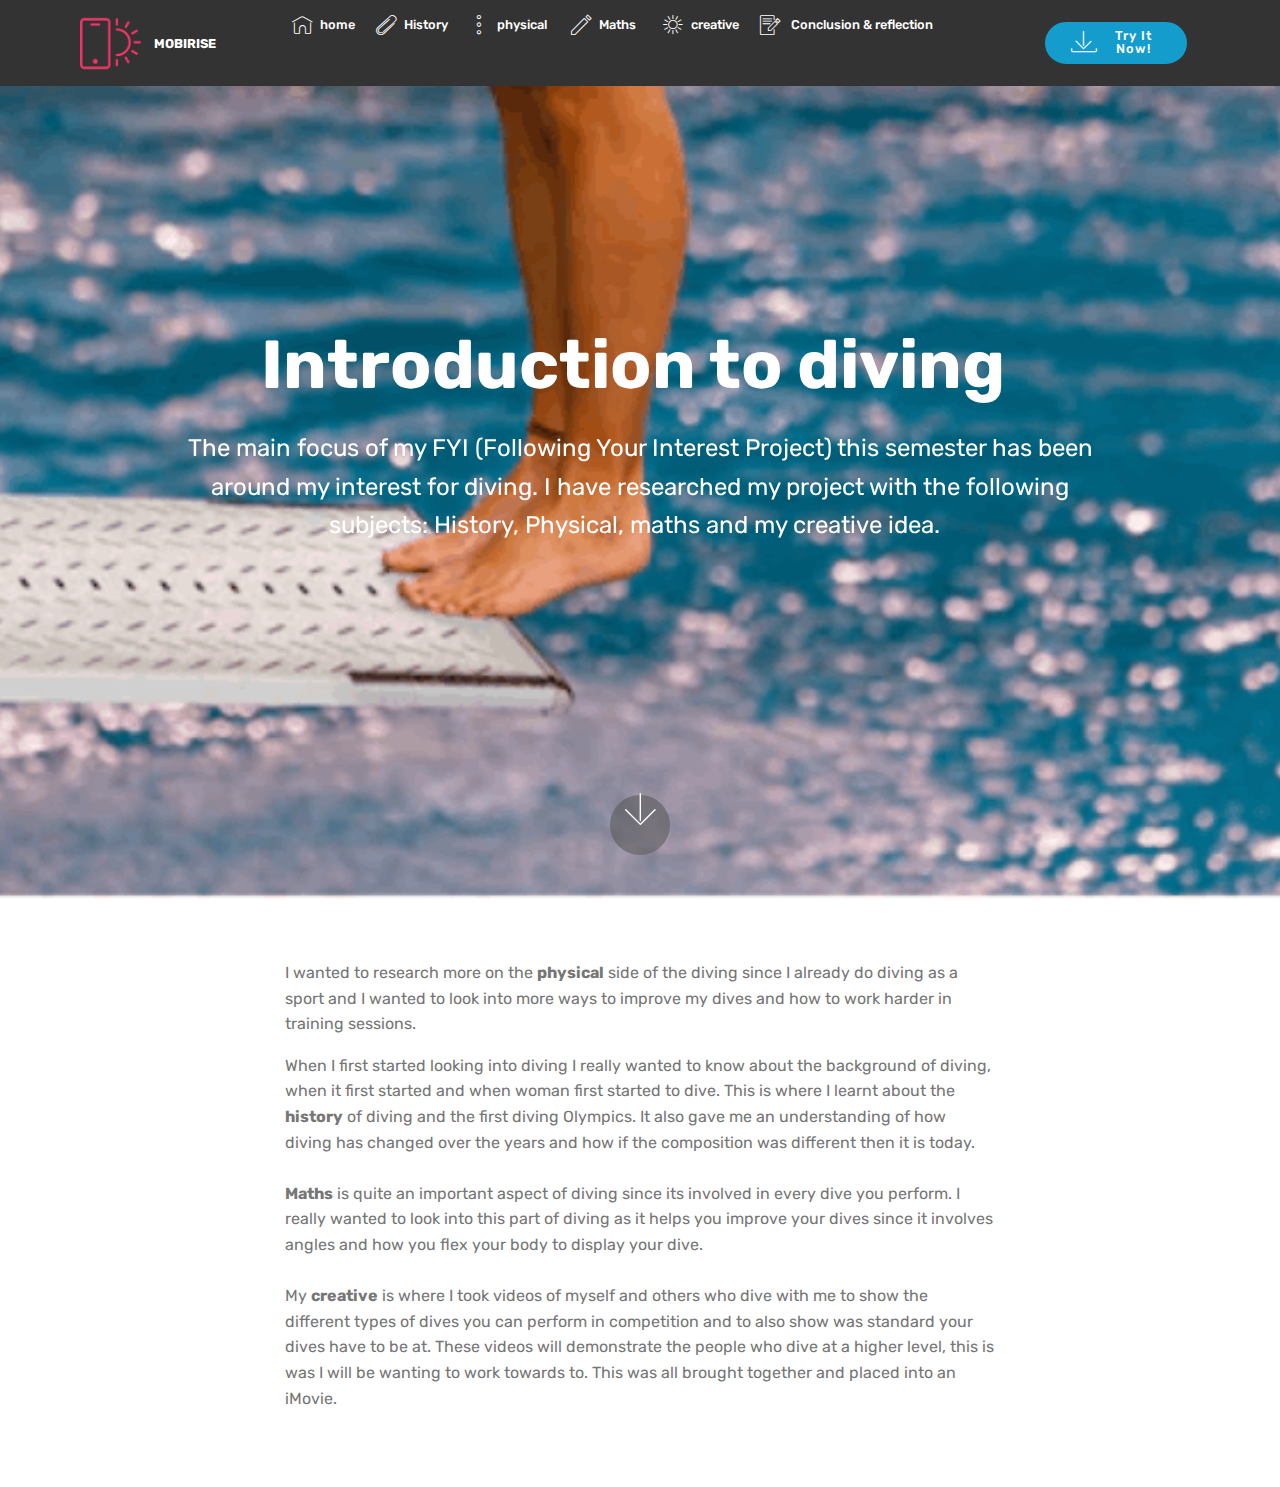
==== index.html @ 7f9e47ee "create github pages" ====
<!DOCTYPE html>
<html >
<head>
  <!-- Site made with Mobirise Website Builder v4.7.1, https://mobirise.com -->
  <meta charset="UTF-8">
  <meta http-equiv="X-UA-Compatible" content="IE=edge">
  <meta name="generator" content="Mobirise v4.7.1, mobirise.com">
  <meta name="viewport" content="width=device-width, initial-scale=1, minimum-scale=1">
  <link rel="shortcut icon" href="assets/images/logo2.png" type="image/x-icon">
  <meta name="description" content="">
  <title>Home/intro</title>
  <link rel="stylesheet" href="assets/web/assets/mobirise-icons/mobirise-icons.css">
  <link rel="stylesheet" href="assets/tether/tether.min.css">
  <link rel="stylesheet" href="assets/bootstrap/css/bootstrap.min.css">
  <link rel="stylesheet" href="assets/bootstrap/css/bootstrap-grid.min.css">
  <link rel="stylesheet" href="assets/bootstrap/css/bootstrap-reboot.min.css">
  <link rel="stylesheet" href="assets/dropdown/css/style.css">
  <link rel="stylesheet" href="assets/theme/css/style.css">
  <link rel="stylesheet" href="assets/mobirise/css/mbr-additional.css" type="text/css">
  
  
  
</head>
<body>
  <section class="menu cid-qPJjMomaip" once="menu" id="menu1-e">

    

    <nav class="navbar navbar-expand beta-menu navbar-dropdown align-items-center navbar-fixed-top navbar-toggleable-sm">
        <button class="navbar-toggler navbar-toggler-right" type="button" data-toggle="collapse" data-target="#navbarSupportedContent" aria-controls="navbarSupportedContent" aria-expanded="false" aria-label="Toggle navigation">
            <div class="hamburger">
                <span></span>
                <span></span>
                <span></span>
                <span></span>
            </div>
        </button>
        <div class="menu-logo">
            <div class="navbar-brand">
                <span class="navbar-logo">
                    <a href="https://mobirise.com">
                         <img src="assets/images/logo2.png" alt="Mobirise" style="height: 3.8rem;">
                    </a>
                </span>
                <span class="navbar-caption-wrap">
                    <a class="navbar-caption text-white display-4" href="https://mobirise.com">
                        MOBIRISE
                    </a>
                </span>
            </div>
        </div>
        <div class="collapse navbar-collapse" id="navbarSupportedContent">
            <ul class="navbar-nav nav-dropdown" data-app-modern-menu="true"><li class="nav-item">
                    <a class="nav-link link text-white display-4" href="index.html">
                        <span class="mbri-home mbr-iconfont mbr-iconfont-btn"></span>home</a>
                </li>
                <li class="nav-item">
                    <a class="nav-link link text-white display-4" href="page2.html"><span class="mbri-paperclip mbr-iconfont mbr-iconfont-btn"></span>
                        History</a>
                </li><li class="nav-item"><a class="nav-link link text-white display-4" href="page4.html"><span class="mbri-more-vertical mbr-iconfont mbr-iconfont-btn"></span>
                        physical&nbsp;</a></li><li class="nav-item"><a class="nav-link link text-white display-4" href="page3.html"><span class="mbri-edit2 mbr-iconfont mbr-iconfont-btn"></span>
                        Maths &nbsp;</a></li><li class="nav-item"><a class="nav-link link text-white display-4" href="https://mobirise.com"><span class="mbri-sun2 mbr-iconfont mbr-iconfont-btn"></span>
                        creative</a></li><li class="nav-item"><a class="nav-link link text-white display-4" href="page6.html"><span class="mbri-edit mbr-iconfont mbr-iconfont-btn"></span>&nbsp;Conclusion &amp; reflection &nbsp; &nbsp; &nbsp; &nbsp; &nbsp;</a></li><li class="nav-item"><a class="nav-link link text-white display-4" href="https://mobirise.com">&nbsp; &nbsp; &nbsp; &nbsp; &nbsp;</a></li><li class="nav-item"><a class="nav-link link text-white display-4" href="https://mobirise.com">
                        &nbsp; &nbsp; &nbsp; &nbsp; &nbsp; &nbsp; &nbsp; &nbsp; &nbsp; &nbsp; &nbsp;</a></li><li class="nav-item"><a class="nav-link link text-white display-4" href="https://mobirise.com"></a></li></ul>
            <div class="navbar-buttons mbr-section-btn">
                <a class="btn btn-sm btn-primary display-4" href="https://mobirise.com">
                    <span class="mbri-save mbr-iconfont mbr-iconfont-btn "></span>
                    Try It Now!
                </a>
            </div>
        </div>
    </nav>
</section>

<section class="engine"><a href="https://mobirise.ws/d">best free web page software</a></section><section class="cid-qPJjMqsxt0 mbr-fullscreen mbr-parallax-background" id="header2-f">

    

    

    <div class="container align-center">
        <div class="row justify-content-md-center">
            <div class="mbr-white col-md-10">
                <h1 class="mbr-section-title mbr-bold pb-3 mbr-fonts-style display-1">Introduction to diving&nbsp;</h1>
                
                <p class="mbr-text pb-3 mbr-fonts-style display-5">The main focus of my FYI (Following Your Interest Project) this semester has been around my interest for diving. I have researched my project with the following subjects: History, Physical, maths and my creative idea. &nbsp;</p>
                
            </div>
        </div>
    </div>
    <div class="mbr-arrow hidden-sm-down" aria-hidden="true">
        <a href="#next">
            <i class="mbri-down mbr-iconfont"></i>
        </a>
    </div>
</section>

<section class="mbr-section article content1 cid-qSmZ96oUF6" id="content1-10">
    
     

    <div class="container">
        <div class="media-container-row">
            <div class="mbr-text col-12 col-md-8 mbr-fonts-style display-7"><p>I wanted to research more on the <strong>physical</strong> side of the diving since I already do diving as a sport and I wanted to look into more ways to improve my dives and how to work harder in training sessions.</p><p> 
</p><div>
</div><div>When I first started looking into diving I really wanted to know about the background of diving, when it first started and when woman first started to dive. This is where I learnt about the <strong>history</strong> of diving and the first diving Olympics.
 It also gave me an understanding of how diving has changed over the years and how if the composition was different then it is today.</div><div><br></div><div>
</div><div><strong>Maths</strong> is quite an important aspect of diving since its involved in every dive you perform. I really wanted to look into this part of diving as it helps you improve your dives since it involves angles and how you flex your body to display your dive.</div><div><br></div><div> 
</div><div>
</div><div>My <strong>creative</strong> is where I took videos of myself and others who dive with me to show the different types of dives you can perform in competition and to also show was standard your dives have to be at. These videos will demonstrate the people who dive at a higher level, this is was I will be wanting to work towards to. This was all brought together and placed into an iMovie.&nbsp;</div><p></p></div>
        </div>
    </div>
</section>


  <script src="assets/web/assets/jquery/jquery.min.js"></script>
  <script src="assets/popper/popper.min.js"></script>
  <script src="assets/tether/tether.min.js"></script>
  <script src="assets/bootstrap/js/bootstrap.min.js"></script>
  <script src="assets/smoothscroll/smooth-scroll.js"></script>
  <script src="assets/dropdown/js/script.min.js"></script>
  <script src="assets/touchswipe/jquery.touch-swipe.min.js"></script>
  <script src="assets/parallax/jarallax.min.js"></script>
  <script src="assets/theme/js/script.js"></script>
  
  
</body>
</html>
---- assets/web/assets/mobirise-icons/mobirise-icons.css ----
@font-face {
  font-family: 'MobiriseIcons';
  src:  url('mobirise-icons.eot?spat4u');
  src:  url('mobirise-icons.eot?spat4u#iefix') format('embedded-opentype'),
    url('mobirise-icons.ttf?spat4u') format('truetype'),
    url('mobirise-icons.woff?spat4u') format('woff'),
    url('mobirise-icons.svg?spat4u#MobiriseIcons') format('svg');
  font-weight: normal;
  font-style: normal;
}

[class^="mbri-"], [class*=" mbri-"] {
  /* use !important to prevent issues with browser extensions that change fonts */
  font-family: MobiriseIcons !important;
  speak: none;
  font-style: normal;
  font-weight: normal;
  font-variant: normal;
  text-transform: none;
  line-height: 1;

  /* Better Font Rendering =========== */
  -webkit-font-smoothing: antialiased;
  -moz-osx-font-smoothing: grayscale;
}

.mbri-add-submenu:before {
  content: "\e900";
}
.mbri-alert:before {
  content: "\e901";
}
.mbri-align-center:before {
  content: "\e902";
}
.mbri-align-justify:before {
  content: "\e903";
}
.mbri-align-left:before {
  content: "\e904";
}
.mbri-align-right:before {
  content: "\e905";
}
.mbri-android:before {
  content: "\e906";
}
.mbri-apple:before {
  content: "\e907";
}
.mbri-arrow-down:before {
  content: "\e908";
}
.mbri-arrow-next:before {
  content: "\e909";
}
.mbri-arrow-prev:before {
  content: "\e90a";
}
.mbri-arrow-up:before {
  content: "\e90b";
}
.mbri-bold:before {
  content: "\e90c";
}
.mbri-bookmark:before {
  content: "\e90d";
}
.mbri-bootstrap:before {
  content: "\e90e";
}
.mbri-briefcase:before {
  content: "\e90f";
}
.mbri-browse:before {
  content: "\e910";
}
.mbri-bulleted-list:before {
  content: "\e911";
}
.mbri-calendar:before {
  content: "\e912";
}
.mbri-camera:before {
  content: "\e913";
}
.mbri-cart-add:before {
  content: "\e914";
}
.mbri-cart-full:before {
  content: "\e915";
}
.mbri-cash:before {
  content: "\e916";
}
.mbri-change-style:before {
  content: "\e917";
}
.mbri-chat:before {
  content: "\e918";
}
.mbri-clock:before {
  content: "\e919";
}
.mbri-close:before {
  content: "\e91a";
}
.mbri-cloud:before {
  content: "\e91b";
}
.mbri-code:before {
  content: "\e91c";
}
.mbri-contact-form:before {
  content: "\e91d";
}
.mbri-credit-card:before {
  content: "\e91e";
}
.mbri-cursor-click:before {
  content: "\e91f";
}
.mbri-cust-feedback:before {
  content: "\e920";
}
.mbri-database:before {
  content: "\e921";
}
.mbri-delivery:before {
  content: "\e922";
}
.mbri-desktop:before {
  content: "\e923";
}
.mbri-devices:before {
  content: "\e924";
}
.mbri-down:before {
  content: "\e925";
}
.mbri-download:before {
  content: "\e989";
}
.mbri-drag-n-drop:before {
  content: "\e927";
}
.mbri-drag-n-drop2:before {
  content: "\e928";
}
.mbri-edit:before {
  content: "\e929";
}
.mbri-edit2:before {
  content: "\e92a";
}
.mbri-error:before {
  content: "\e92b";
}
.mbri-extension:before {
  content: "\e92c";
}
.mbri-features:before {
  content: "\e92d";
}
.mbri-file:before {
  content: "\e92e";
}
.mbri-flag:before {
  content: "\e92f";
}
.mbri-folder:before {
  content: "\e930";
}
.mbri-gift:before {
  content: "\e931";
}
.mbri-github:before {
  content: "\e932";
}
.mbri-globe:before {
  content: "\e933";
}
.mbri-globe-2:before {
  content: "\e934";
}
.mbri-growing-chart:before {
  content: "\e935";
}
.mbri-hearth:before {
  content: "\e936";
}
.mbri-help:before {
  content: "\e937";
}
.mbri-home:before {
  content: "\e938";
}
.mbri-hot-cup:before {
  content: "\e939";
}
.mbri-idea:before {
  content: "\e93a";
}
.mbri-image-gallery:before {
  content: "\e93b";
}
.mbri-image-slider:before {
  content: "\e93c";
}
.mbri-info:before {
  content: "\e93d";
}
.mbri-italic:before {
  content: "\e93e";
}
.mbri-key:before {
  content: "\e93f";
}
.mbri-laptop:before {
  content: "\e940";
}
.mbri-layers:before {
  content: "\e941";
}
.mbri-left-right:before {
  content: "\e942";
}
.mbri-left:before {
  content: "\e943";
}
.mbri-letter:before {
  content: "\e944";
}
.mbri-like:before {
  content: "\e945";
}
.mbri-link:before {
  content: "\e946";
}
.mbri-lock:before {
  content: "\e947";
}
.mbri-login:before {
  content: "\e948";
}
.mbri-logout:before {
  content: "\e949";
}
.mbri-magic-stick:before {
  content: "\e94a";
}
.mbri-map-pin:before {
  content: "\e94b";
}
.mbri-menu:before {
  content: "\e94c";
}
.mbri-mobile:before {
  content: "\e94d";
}
.mbri-mobile2:before {
  content: "\e94e";
}
.mbri-mobirise:before {
  content: "\e94f";
}
.mbri-more-horizontal:before {
  content: "\e950";
}
.mbri-more-vertical:before {
  content: "\e951";
}
.mbri-music:before {
  content: "\e952";
}
.mbri-new-file:before {
  content: "\e953";
}
.mbri-numbered-list:before {
  content: "\e954";
}
.mbri-opened-folder:before {
  content: "\e955";
}
.mbri-pages:before {
  content: "\e956";
}
.mbri-paper-plane:before {
  content: "\e957";
}
.mbri-paperclip:before {
  content: "\e958";
}
.mbri-photo:before {
  content: "\e959";
}
.mbri-photos:before {
  content: "\e95a";
}
.mbri-pin:before {
  content: "\e95b";
}
.mbri-play:before {
  content: "\e95c";
}
.mbri-plus:before {
  content: "\e95d";
}
.mbri-preview:before {
  content: "\e95e";
}
.mbri-print:before {
  content: "\e95f";
}
.mbri-protect:before {
  content: "\e960";
}
.mbri-question:before {
  content: "\e961";
}
.mbri-quote-left:before {
  content: "\e962";
}
.mbri-quote-right:before {
  content: "\e963";
}
.mbri-refresh:before {
  content: "\e964";
}
.mbri-responsive:before {
  content: "\e965";
}
.mbri-right:before {
  content: "\e966";
}
.mbri-rocket:before {
  content: "\e967";
}
.mbri-sad-face:before {
  content: "\e968";
}
.mbri-sale:before {
  content: "\e969";
}
.mbri-save:before {
  content: "\e96a";
}
.mbri-search:before {
  content: "\e96b";
}
.mbri-setting:before {
  content: "\e96c";
}
.mbri-setting2:before {
  content: "\e96d";
}
.mbri-setting3:before {
  content: "\e96e";
}
.mbri-share:before {
  content: "\e96f";
}
.mbri-shopping-bag:before {
  content: "\e970";
}
.mbri-shopping-basket:before {
  content: "\e971";
}
.mbri-shopping-cart:before {
  content: "\e972";
}
.mbri-sites:before {
  content: "\e973";
}
.mbri-smile-face:before {
  content: "\e974";
}
.mbri-speed:before {
  content: "\e975";
}
.mbri-star:before {
  content: "\e976";
}
.mbri-success:before {
  content: "\e977";
}
.mbri-sun:before {
  content: "\e978";
}
.mbri-sun2:before {
  content: "\e979";
}
.mbri-tablet:before {
  content: "\e97a";
}
.mbri-tablet-vertical:before {
  content: "\e97b";
}
.mbri-target:before {
  content: "\e97c";
}
.mbri-timer:before {
  content: "\e97d";
}
.mbri-to-ftp:before {
  content: "\e97e";
}
.mbri-to-local-drive:before {
  content: "\e97f";
}
.mbri-touch-swipe:before {
  content: "\e980";
}
.mbri-touch:before {
  content: "\e981";
}
.mbri-trash:before {
  content: "\e982";
}
.mbri-underline:before {
  content: "\e983";
}
.mbri-unlink:before {
  content: "\e984";
}
.mbri-unlock:before {
  content: "\e985";
}
.mbri-up-down:before {
  content: "\e986";
}
.mbri-up:before {
  content: "\e987";
}
.mbri-update:before {
  content: "\e988";
}
.mbri-upload:before {
 content: "\e926"; 
}
.mbri-user:before {
  content: "\e98a";
}
.mbri-user2:before {
  content: "\e98b";
}
.mbri-users:before {
  content: "\e98c";
}
.mbri-video:before {
  content: "\e98d";
}
.mbri-video-play:before {
  content: "\e98e";
}
.mbri-watch:before {
  content: "\e98f";
}
.mbri-website-theme:before {
  content: "\e990";
}
.mbri-wifi:before {
  content: "\e991";
}
.mbri-windows:before {
  content: "\e992";
}
.mbri-zoom-out:before {
  content: "\e993";
}
.mbri-redo:before {
  content: "\e994";
}
.mbri-undo:before {
  content: "\e995";
}
---- assets/dropdown/css/style.css ----
.navbar-dropdown {
  left: 0;
  padding: 0;
  position: absolute;
  right: 0;
  top: 0;
  transition: all 0.45s ease;
  z-index: 1030;
  background: #282828; }
  .navbar-dropdown .navbar-logo {
    margin-right: 0.8rem;
    transition: margin 0.3s ease-in-out;
    vertical-align: middle; }
    .navbar-dropdown .navbar-logo img {
      height: 3.125rem;
      transition: all 0.3s ease-in-out; }
    .navbar-dropdown .navbar-logo.mbr-iconfont {
      font-size: 3.125rem;
      line-height: 3.125rem; }
  .navbar-dropdown .navbar-caption {
    font-weight: 700;
    white-space: normal;
    vertical-align: -4px;
    line-height: 3.125rem !important; }
    .navbar-dropdown .navbar-caption, .navbar-dropdown .navbar-caption:hover {
      color: inherit;
      text-decoration: none; }
  .navbar-dropdown .mbr-iconfont + .navbar-caption {
    vertical-align: -1px; }
  .navbar-dropdown.navbar-fixed-top {
    position: fixed; }
  .navbar-dropdown .navbar-brand span {
    vertical-align: -4px; }
  .navbar-dropdown.bg-color.transparent {
    background: none; }
  .navbar-dropdown.navbar-short .navbar-brand {
    padding: 0.625rem 0; }
    .navbar-dropdown.navbar-short .navbar-brand span {
      vertical-align: -1px; }
  .navbar-dropdown.navbar-short .navbar-caption {
    line-height: 2.375rem !important;
    vertical-align: -2px; }
  .navbar-dropdown.navbar-short .navbar-logo {
    margin-right: 0.5rem; }
    .navbar-dropdown.navbar-short .navbar-logo img {
      height: 2.375rem; }
    .navbar-dropdown.navbar-short .navbar-logo.mbr-iconfont {
      font-size: 2.375rem;
      line-height: 2.375rem; }
  .navbar-dropdown.navbar-short .mbr-table-cell {
    height: 3.625rem; }
  .navbar-dropdown .navbar-close {
    left: 0.6875rem;
    position: fixed;
    top: 0.75rem;
    z-index: 1000; }
  .navbar-dropdown .hamburger-icon {
    content: "";
    display: inline-block;
    vertical-align: middle;
    width: 16px;
    -webkit-box-shadow: 0 -6px 0 1px #282828,0 0 0 1px #282828,0 6px 0 1px #282828;
    -moz-box-shadow: 0 -6px 0 1px #282828,0 0 0 1px #282828,0 6px 0 1px #282828;
    box-shadow: 0 -6px 0 1px #282828,0 0 0 1px #282828,0 6px 0 1px #282828; }

.dropdown-menu .dropdown-toggle[data-toggle="dropdown-submenu"]::after {
  border-bottom: 0.35em solid transparent;
  border-left: 0.35em solid;
  border-right: 0;
  border-top: 0.35em solid transparent;
  margin-left: 0.3rem; }

.dropdown-menu .dropdown-item:focus {
  outline: 0; }

.nav-dropdown {
  font-size: 0.75rem;
  font-weight: 500;
  height: auto !important; }
  .nav-dropdown .nav-btn {
    padding-left: 1rem; }
  .nav-dropdown .link {
    margin: .667em 1.667em;
    font-weight: 500;
    padding: 0;
    transition: color .2s ease-in-out; }
    .nav-dropdown .link.dropdown-toggle {
      margin-right: 2.583em; }
      .nav-dropdown .link.dropdown-toggle::after {
        margin-left: .25rem;
        border-top: 0.35em solid;
        border-right: 0.35em solid transparent;
        border-left: 0.35em solid transparent;
        border-bottom: 0; }
      .nav-dropdown .link.dropdown-toggle[aria-expanded="true"] {
        margin: 0;
        padding: 0.667em 3.263em  0.667em 1.667em; }
  .nav-dropdown .link::after,
  .nav-dropdown .dropdown-item::after {
    color: inherit; }
  .nav-dropdown .btn {
    font-size: 0.75rem;
    font-weight: 700;
    letter-spacing: 0;
    margin-bottom: 0;
    padding-left: 1.25rem;
    padding-right: 1.25rem; }
  .nav-dropdown .dropdown-menu {
    border-radius: 0;
    border: 0;
    left: 0;
    margin: 0;
    padding-bottom: 1.25rem;
    padding-top: 1.25rem;
    position: relative; }
  .nav-dropdown .dropdown-submenu {
    margin-left: 0.125rem;
    top: 0; }
  .nav-dropdown .dropdown-item {
    font-weight: 500;
    line-height: 2;
    padding: 0.3846em 4.615em 0.3846em 1.5385em;
    position: relative;
    transition: color .2s ease-in-out, background-color .2s ease-in-out; }
    .nav-dropdown .dropdown-item::after {
      margin-top: -0.3077em;
      position: absolute;
      right: 1.1538em;
      top: 50%; }
    .nav-dropdown .dropdown-item:focus, .nav-dropdown .dropdown-item:hover {
      background: none; }

@media (max-width: 767px) {
  .nav-dropdown.navbar-toggleable-sm {
    bottom: 0;
    display: none;
    left: 0;
    overflow-x: hidden;
    position: fixed;
    top: 0;
    transform: translateX(-100%);
    -ms-transform: translateX(-100%);
    -webkit-transform: translateX(-100%);
    width: 18.75rem;
    z-index: 999; } }
.nav-dropdown.navbar-toggleable-xl {
  bottom: 0;
  display: none;
  left: 0;
  overflow-x: hidden;
  position: fixed;
  top: 0;
  transform: translateX(-100%);
  -ms-transform: translateX(-100%);
  -webkit-transform: translateX(-100%);
  width: 18.75rem;
  z-index: 999; }

.nav-dropdown-sm {
  display: block !important;
  overflow-x: hidden;
  overflow: auto;
  padding-top: 3.875rem; }
  .nav-dropdown-sm::after {
    content: "";
    display: block;
    height: 3rem;
    width: 100%; }
  .nav-dropdown-sm.collapse.in ~ .navbar-close {
    display: block !important; }
  .nav-dropdown-sm.collapsing, .nav-dropdown-sm.collapse.in {
    transform: translateX(0);
    -ms-transform: translateX(0);
    -webkit-transform: translateX(0);
    transition: all 0.25s ease-out;
    -webkit-transition: all 0.25s ease-out;
    background: #282828; }
  .nav-dropdown-sm.collapsing[aria-expanded="false"] {
    transform: translateX(-100%);
    -ms-transform: translateX(-100%);
    -webkit-transform: translateX(-100%); }
  .nav-dropdown-sm .nav-item {
    display: block;
    margin-left: 0 !important;
    padding-left: 0; }
  .nav-dropdown-sm .link,
  .nav-dropdown-sm .dropdown-item {
    border-top: 1px dotted rgba(255, 255, 255, 0.1);
    font-size: 0.8125rem;
    line-height: 1.6;
    margin: 0 !important;
    padding: 0.875rem 2.4rem 0.875rem 1.5625rem !important;
    position: relative;
    white-space: normal; }
    .nav-dropdown-sm .link:focus, .nav-dropdown-sm .link:hover,
    .nav-dropdown-sm .dropdown-item:focus,
    .nav-dropdown-sm .dropdown-item:hover {
      background: rgba(0, 0, 0, 0.2) !important;
      color: #c0a375; }
  .nav-dropdown-sm .nav-btn {
    position: relative;
    padding: 1.5625rem 1.5625rem 0 1.5625rem; }
    .nav-dropdown-sm .nav-btn::before {
      border-top: 1px dotted rgba(255, 255, 255, 0.1);
      content: "";
      left: 0;
      position: absolute;
      top: 0;
      width: 100%; }
    .nav-dropdown-sm .nav-btn + .nav-btn {
      padding-top: 0.625rem; }
      .nav-dropdown-sm .nav-btn + .nav-btn::before {
        display: none; }
  .nav-dropdown-sm .btn {
    padding: 0.625rem 0; }
  .nav-dropdown-sm .dropdown-toggle[data-toggle="dropdown-submenu"]::after {
    margin-left: .25rem;
    border-top: 0.35em solid;
    border-right: 0.35em solid transparent;
    border-left: 0.35em solid transparent;
    border-bottom: 0; }
  .nav-dropdown-sm .dropdown-toggle[data-toggle="dropdown-submenu"][aria-expanded="true"]::after {
    border-top: 0;
    border-right: 0.35em solid transparent;
    border-left: 0.35em solid transparent;
    border-bottom: 0.35em solid; }
  .nav-dropdown-sm .dropdown-menu {
    margin: 0;
    padding: 0;
    position: relative;
    top: 0;
    left: 0;
    width: 100%;
    border: 0;
    float: none;
    border-radius: 0;
    background: none; }
  .nav-dropdown-sm .dropdown-submenu {
    left: 100%;
    margin-left: 0.125rem;
    margin-top: -1.25rem;
    top: 0; }

.navbar-toggleable-sm .nav-dropdown .dropdown-menu {
  position: absolute; }

.navbar-toggleable-sm .nav-dropdown .dropdown-submenu {
  left: 100%;
  margin-left: 0.125rem;
  margin-top: -1.25rem;
  top: 0; }

.navbar-toggleable-sm.opened .nav-dropdown .dropdown-menu {
  position: relative; }

.navbar-toggleable-sm.opened .nav-dropdown .dropdown-submenu {
  left: 0;
  margin-left: 00rem;
  margin-top: 0rem;
  top: 0; }

.is-builder .nav-dropdown.collapsing {
  transition: none !important; }

/*# sourceMappingURL=style.css.map */
---- assets/theme/css/style.css ----
/*!
 * Mobirise v4 theme (https://mobirise.com/)
 * Copyright 2017 Mobirise
 */
section {
  background-color: #eeeeee; }

section,
.container,
.container-fluid {
  position: relative;
  word-wrap: break-word; }

a.mbr-iconfont:hover {
  text-decoration: none; }

.article .lead p, .article .lead ul, .article .lead ol, .article .lead pre, .article .lead blockquote {
  margin-bottom: 0; }

a {
  font-style: normal;
  font-weight: 400;
  cursor: pointer; }
  a, a:hover {
    text-decoration: none; }

figure {
  margin-bottom: 0; }

body {
  color: #232323; }

h1, h2, h3, h4, h5, h6,
.h1, .h2, .h3, .h4, .h5, .h6,
.display-1, .display-2, .display-3, .display-4 {
  line-height: 1;
  word-break: break-word;
  word-wrap: break-word; }

b, strong {
  font-weight: bold; }

blockquote {
  padding: 10px 0 10px 20px;
  position: relative;
  border-left: 2px solid;
  border-color: #ff3366; }

input:-webkit-autofill, input:-webkit-autofill:hover, input:-webkit-autofill:focus, input:-webkit-autofill:active {
  transition-delay: 9999s;
  transition-property: background-color, color; }

textarea[type="hidden"] {
  display: none; }

body {
  position: relative; }

section {
  background-position: 50% 50%;
  background-repeat: no-repeat;
  background-size: cover; }
  section .mbr-background-video,
  section .mbr-background-video-preview {
    position: absolute;
    bottom: 0;
    left: 0;
    right: 0;
    top: 0; }

.hidden {
  visibility: hidden; }

.mbr-z-index20 {
  z-index: 20; }

/*! Base colors */
.mbr-white {
  color: #ffffff; }

.mbr-black {
  color: #000000; }

.mbr-bg-white {
  background-color: #ffffff; }

.mbr-bg-black {
  background-color: #000000; }

/*! Text-aligns */
.align-left {
  text-align: left; }

.align-center {
  text-align: center; }

.align-right {
  text-align: right; }

@media (max-width: 767px) {
  .align-left, .align-center, .align-right, .mbr-section-btn, .mbr-section-title {
    text-align: center; } }
/*! Font-weight  */
.mbr-light {
  font-weight: 300; }

.mbr-regular {
  font-weight: 400; }

.mbr-semibold {
  font-weight: 500; }

.mbr-bold {
  font-weight: 700; }

/*! Media  */
.media-size-item {
  -webkit-flex: 1 1 auto;
  -moz-flex: 1 1 auto;
  -ms-flex: 1 1 auto;
  -o-flex: 1 1 auto;
  flex: 1 1 auto; }

.media-content {
  -webkit-flex-basis: 100%;
  flex-basis: 100%; }

.media-container-row {
  display: -ms-flexbox;
  display: -webkit-flex;
  display: flex;
  -webkit-flex-direction: row;
  -ms-flex-direction: row;
  flex-direction: row;
  -webkit-flex-wrap: wrap;
  -ms-flex-wrap: wrap;
  flex-wrap: wrap;
  -webkit-justify-content: center;
  -ms-flex-pack: center;
  justify-content: center;
  -webkit-align-content: center;
  -ms-flex-line-pack: center;
  align-content: center;
  -webkit-align-items: start;
  -ms-flex-align: start;
  align-items: start; }
  .media-container-row .media-size-item {
    width: 400px; }

.media-container-column {
  display: -ms-flexbox;
  display: -webkit-flex;
  display: flex;
  -webkit-flex-direction: column;
  -ms-flex-direction: column;
  flex-direction: column;
  -webkit-flex-wrap: wrap;
  -ms-flex-wrap: wrap;
  flex-wrap: wrap;
  -webkit-justify-content: center;
  -ms-flex-pack: center;
  justify-content: center;
  -webkit-align-content: center;
  -ms-flex-line-pack: center;
  align-content: center;
  -webkit-align-items: stretch;
  -ms-flex-align: stretch;
  align-items: stretch; }
  .media-container-column > * {
    width: 100%; }

@media (min-width: 992px) {
  .media-container-row {
    -webkit-flex-wrap: nowrap;
    -ms-flex-wrap: nowrap;
    flex-wrap: nowrap; } }
figure {
  overflow: hidden; }

figure[mbr-media-size] {
  transition: width 0.1s; }

.mbr-figure img, .mbr-figure iframe {
  display: block;
  width: 100%; }

.card {
  background-color: transparent;
  border: none; }

.card-img {
  text-align: center;
  flex-shrink: 0; }

.media {
  max-width: 100%;
  margin: 0 auto; }

.mbr-figure {
  -ms-flex-item-align: center;
  -ms-grid-row-align: center;
  -webkit-align-self: center;
  align-self: center; }

.media-container > div {
  max-width: 100%; }

.mbr-figure img, .card-img img {
  width: 100%; }

@media (max-width: 991px) {
  .media-size-item {
    width: auto !important; }

  .media {
    width: auto; }

  .mbr-figure {
    width: 100% !important; } }
/*! Buttons */
.mbr-section-btn {
  margin-left: -.25rem;
  margin-right: -.25rem;
  font-size: 0; }

nav .mbr-section-btn {
  margin-left: 0rem;
  margin-right: 0rem; }

/*! Btn icon margin */
.btn .mbr-iconfont, .btn.btn-sm .mbr-iconfont {
  cursor: pointer;
  margin-right: 0.5rem; }

.btn.btn-md .mbr-iconfont, .btn.btn-md .mbr-iconfont {
  margin-right: 0.8rem; }

.mbr-regular {
  font-weight: 400; }

.mbr-semibold {
  font-weight: 500; }

.mbr-bold {
  font-weight: 700; }

[type="submit"] {
  -webkit-appearance: none; }

/*! Full-screen */
.mbr-fullscreen .mbr-overlay {
  min-height: 100vh; }

.mbr-fullscreen {
  display: flex;
  display: -webkit-flex;
  display: -moz-flex;
  display: -ms-flex;
  display: -o-flex;
  align-items: center;
  -webkit-align-items: center;
  min-height: 100vh;
  padding-top: 3rem;
  padding-bottom: 3rem; }

/*! Map */
.map {
  height: 25rem;
  position: relative; }
  .map iframe {
    width: 100%;
    height: 100%; }

/* Form */
.form-asterisk {
  font-family: initial;
  position: absolute;
  top: -2px;
  font-weight: normal; }

/*! Scroll to top arrow */
.mbr-arrow-up {
  bottom: 25px;
  right: 90px;
  position: fixed;
  text-align: right;
  z-index: 5000;
  color: #ffffff;
  font-size: 32px;
  transform: rotate(180deg);
  -webkit-transform: rotate(180deg); }

.mbr-arrow-up a {
  background: rgba(0, 0, 0, 0.2);
  border-radius: 3px;
  color: #fff;
  display: inline-block;
  height: 60px;
  width: 60px;
  outline-style: none !important;
  position: relative;
  text-decoration: none;
  transition: all .3s ease-in-out;
  cursor: pointer;
  text-align: center; }
  .mbr-arrow-up a:hover {
    background-color: rgba(0, 0, 0, 0.4); }
  .mbr-arrow-up a i {
    line-height: 60px; }

.mbr-arrow-up-icon {
  display: block;
  color: #fff; }

.mbr-arrow-up-icon::before {
  content: "\203a";
  display: inline-block;
  font-family: serif;
  font-size: 32px;
  line-height: 1;
  font-style: normal;
  position: relative;
  top: 6px;
  left: -4px;
  -webkit-transform: rotate(-90deg);
  transform: rotate(-90deg); }

/*! Arrow Down */
.mbr-arrow {
  position: absolute;
  bottom: 45px;
  left: 50%;
  width: 60px;
  height: 60px;
  cursor: pointer;
  background-color: rgba(80, 80, 80, 0.5);
  border-radius: 50%;
  -webkit-transform: translateX(-50%);
  transform: translateX(-50%); }
  .mbr-arrow > a {
    display: inline-block;
    text-decoration: none;
    outline-style: none;
    -webkit-animation: arrowdown 1.7s ease-in-out infinite;
    animation: arrowdown 1.7s ease-in-out infinite; }
    .mbr-arrow > a > i {
      position: absolute;
      top: -2px;
      left: 15px;
      font-size: 2rem; }

@keyframes arrowdown {
  0% {
    transform: translateY(0px);
    -webkit-transform: translateY(0px); }
  50% {
    transform: translateY(-5px);
    -webkit-transform: translateY(-5px); }
  100% {
    transform: translateY(0px);
    -webkit-transform: translateY(0px); } }
@-webkit-keyframes arrowdown {
  0% {
    transform: translateY(0px);
    -webkit-transform: translateY(0px); }
  50% {
    transform: translateY(-5px);
    -webkit-transform: translateY(-5px); }
  100% {
    transform: translateY(0px);
    -webkit-transform: translateY(0px); } }
@media (max-width: 500px) {
  .mbr-arrow-up {
    left: 50%;
    right: auto;
    transform: translateX(-50%) rotate(180deg);
    -webkit-transform: translateX(-50%) rotate(180deg); } }
/*Gradients animation*/
@keyframes gradient-animation {
  from {
    background-position: 0% 100%;
    animation-timing-function: ease-in-out; }
  to {
    background-position: 100% 0%;
    animation-timing-function: ease-in-out; } }
@-webkit-keyframes gradient-animation {
  from {
    background-position: 0% 100%;
    animation-timing-function: ease-in-out; }
  to {
    background-position: 100% 0%;
    animation-timing-function: ease-in-out; } }
.bg-gradient {
  background-size: 200% 200%;
  animation: gradient-animation 5s infinite alternate;
  -webkit-animation: gradient-animation 5s infinite alternate; }

.menu .navbar-brand {
  display: -webkit-flex; }
  .menu .navbar-brand span {
    display: flex;
    display: -webkit-flex; }
  .menu .navbar-brand .navbar-caption-wrap {
    display: -webkit-flex; }
  .menu .navbar-brand .navbar-logo img {
    display: -webkit-flex; }
@media (min-width: 768px) and (max-width: 991px) {
  .menu .navbar-toggleable-sm .navbar-nav {
    display: -webkit-box;
    display: -webkit-flex;
    display: -ms-flexbox; } }
@media (min-width: 992px) {
  .menu .navbar-nav.nav-dropdown {
    display: -webkit-flex; }
  .menu .navbar-toggleable-sm .navbar-collapse {
    display: -webkit-flex !important; } }

/*# sourceMappingURL=style.css.map */
.engine {
	position: absolute;
	text-indent: -2400px;
	text-align: center;
	padding: 0;
	top: 0;
	left: -2400px;
}
---- assets/mobirise/css/mbr-additional.css ----
@import url(https://fonts.googleapis.com/css?family=Rubik:300,300i,400,400i,500,500i,700,700i,900,900i);





body {
  font-style: normal;
  line-height: 1.5;
}
.mbr-section-title {
  font-style: normal;
  line-height: 1.2;
}
.mbr-section-subtitle {
  line-height: 1.3;
}
.mbr-text {
  font-style: normal;
  line-height: 1.6;
}
.display-1 {
  font-family: 'Rubik', sans-serif;
  font-size: 4.25rem;
}
.display-1 > .mbr-iconfont {
  font-size: 6.8rem;
}
.display-2 {
  font-family: 'Rubik', sans-serif;
  font-size: 3rem;
}
.display-2 > .mbr-iconfont {
  font-size: 4.8rem;
}
.display-4 {
  font-family: 'Rubik', sans-serif;
  font-size: 0.8rem;
}
.display-4 > .mbr-iconfont {
  font-size: 1.28rem;
}
.display-5 {
  font-family: 'Rubik', sans-serif;
  font-size: 1.5rem;
}
.display-5 > .mbr-iconfont {
  font-size: 2.4rem;
}
.display-7 {
  font-family: 'Rubik', sans-serif;
  font-size: 1rem;
}
.display-7 > .mbr-iconfont {
  font-size: 1.6rem;
}
/* ---- Fluid typography for mobile devices ---- */
/* 1.4 - font scale ratio ( bootstrap == 1.42857 ) */
/* 100vw - current viewport width */
/* (48 - 20)  48 == 48rem == 768px, 20 == 20rem == 320px(minimal supported viewport) */
/* 0.65 - min scale variable, may vary */
@media (max-width: 768px) {
  .display-1 {
    font-size: 3.4rem;
    font-size: calc( 2.1374999999999997rem + (4.25 - 2.1374999999999997) * ((100vw - 20rem) / (48 - 20)));
    line-height: calc( 1.4 * (2.1374999999999997rem + (4.25 - 2.1374999999999997) * ((100vw - 20rem) / (48 - 20))));
  }
  .display-2 {
    font-size: 2.4rem;
    font-size: calc( 1.7rem + (3 - 1.7) * ((100vw - 20rem) / (48 - 20)));
    line-height: calc( 1.4 * (1.7rem + (3 - 1.7) * ((100vw - 20rem) / (48 - 20))));
  }
  .display-4 {
    font-size: 0.64rem;
    font-size: calc( 0.93rem + (0.8 - 0.93) * ((100vw - 20rem) / (48 - 20)));
    line-height: calc( 1.4 * (0.93rem + (0.8 - 0.93) * ((100vw - 20rem) / (48 - 20))));
  }
  .display-5 {
    font-size: 1.2rem;
    font-size: calc( 1.175rem + (1.5 - 1.175) * ((100vw - 20rem) / (48 - 20)));
    line-height: calc( 1.4 * (1.175rem + (1.5 - 1.175) * ((100vw - 20rem) / (48 - 20))));
  }
}
/* Buttons */
.btn {
  font-weight: 500;
  border-width: 2px;
  font-style: normal;
  letter-spacing: 1px;
  margin: .4rem .8rem;
  white-space: normal;
  -webkit-transition: all 0.3s ease-in-out;
  -moz-transition: all 0.3s ease-in-out;
  transition: all 0.3s ease-in-out;
  padding: 1rem 3rem;
  border-radius: 3px;
  display: inline-flex;
  align-items: center;
  justify-content: center;
  word-break: break-word;
}
.btn-sm {
  font-weight: 500;
  letter-spacing: 1px;
  -webkit-transition: all 0.3s ease-in-out;
  -moz-transition: all 0.3s ease-in-out;
  transition: all 0.3s ease-in-out;
  padding: 0.6rem 1.5rem;
  border-radius: 3px;
}
.btn-md {
  font-weight: 500;
  letter-spacing: 1px;
  margin: .4rem .8rem !important;
  -webkit-transition: all 0.3s ease-in-out;
  -moz-transition: all 0.3s ease-in-out;
  transition: all 0.3s ease-in-out;
  padding: 1rem 3rem;
  border-radius: 3px;
}
.btn-lg {
  font-weight: 500;
  letter-spacing: 1px;
  margin: .4rem .8rem !important;
  -webkit-transition: all 0.3s ease-in-out;
  -moz-transition: all 0.3s ease-in-out;
  transition: all 0.3s ease-in-out;
  padding: 1.2rem 3.2rem;
  border-radius: 3px;
}
.bg-primary {
  background-color: #149dcc !important;
}
.bg-success {
  background-color: #f7ed4a !important;
}
.bg-info {
  background-color: #82786e !important;
}
.bg-warning {
  background-color: #879a9f !important;
}
.bg-danger {
  background-color: #b1a374 !important;
}
.btn-primary,
.btn-primary:active {
  background-color: #149dcc !important;
  border-color: #149dcc !important;
  color: #ffffff !important;
}
.btn-primary:hover,
.btn-primary:focus,
.btn-primary.focus,
.btn-primary.active {
  color: #ffffff !important;
  background-color: #0d6786 !important;
  border-color: #0d6786 !important;
}
.btn-primary.disabled,
.btn-primary:disabled {
  color: #ffffff !important;
  background-color: #0d6786 !important;
  border-color: #0d6786 !important;
}
.btn-secondary,
.btn-secondary:active {
  background-color: #ff3366 !important;
  border-color: #ff3366 !important;
  color: #ffffff !important;
}
.btn-secondary:hover,
.btn-secondary:focus,
.btn-secondary.focus,
.btn-secondary.active {
  color: #ffffff !important;
  background-color: #e50039 !important;
  border-color: #e50039 !important;
}
.btn-secondary.disabled,
.btn-secondary:disabled {
  color: #ffffff !important;
  background-color: #e50039 !important;
  border-color: #e50039 !important;
}
.btn-info,
.btn-info:active {
  background-color: #82786e !important;
  border-color: #82786e !important;
  color: #ffffff !important;
}
.btn-info:hover,
.btn-info:focus,
.btn-info.focus,
.btn-info.active {
  color: #ffffff !important;
  background-color: #59524b !important;
  border-color: #59524b !important;
}
.btn-info.disabled,
.btn-info:disabled {
  color: #ffffff !important;
  background-color: #59524b !important;
  border-color: #59524b !important;
}
.btn-success,
.btn-success:active {
  background-color: #f7ed4a !important;
  border-color: #f7ed4a !important;
  color: #3f3c03 !important;
}
.btn-success:hover,
.btn-success:focus,
.btn-success.focus,
.btn-success.active {
  color: #3f3c03 !important;
  background-color: #eadd0a !important;
  border-color: #eadd0a !important;
}
.btn-success.disabled,
.btn-success:disabled {
  color: #3f3c03 !important;
  background-color: #eadd0a !important;
  border-color: #eadd0a !important;
}
.btn-warning,
.btn-warning:active {
  background-color: #879a9f !important;
  border-color: #879a9f !important;
  color: #ffffff !important;
}
.btn-warning:hover,
.btn-warning:focus,
.btn-warning.focus,
.btn-warning.active {
  color: #ffffff !important;
  background-color: #617479 !important;
  border-color: #617479 !important;
}
.btn-warning.disabled,
.btn-warning:disabled {
  color: #ffffff !important;
  background-color: #617479 !important;
  border-color: #617479 !important;
}
.btn-danger,
.btn-danger:active {
  background-color: #b1a374 !important;
  border-color: #b1a374 !important;
  color: #ffffff !important;
}
.btn-danger:hover,
.btn-danger:focus,
.btn-danger.focus,
.btn-danger.active {
  color: #ffffff !important;
  background-color: #8b7d4e !important;
  border-color: #8b7d4e !important;
}
.btn-danger.disabled,
.btn-danger:disabled {
  color: #ffffff !important;
  background-color: #8b7d4e !important;
  border-color: #8b7d4e !important;
}
.btn-white {
  color: #333333 !important;
}
.btn-white,
.btn-white:active {
  background-color: #ffffff !important;
  border-color: #ffffff !important;
  color: #808080 !important;
}
.btn-white:hover,
.btn-white:focus,
.btn-white.focus,
.btn-white.active {
  color: #808080 !important;
  background-color: #d9d9d9 !important;
  border-color: #d9d9d9 !important;
}
.btn-white.disabled,
.btn-white:disabled {
  color: #808080 !important;
  background-color: #d9d9d9 !important;
  border-color: #d9d9d9 !important;
}
.btn-black,
.btn-black:active {
  background-color: #333333 !important;
  border-color: #333333 !important;
  color: #ffffff !important;
}
.btn-black:hover,
.btn-black:focus,
.btn-black.focus,
.btn-black.active {
  color: #ffffff !important;
  background-color: #0d0d0d !important;
  border-color: #0d0d0d !important;
}
.btn-black.disabled,
.btn-black:disabled {
  color: #ffffff !important;
  background-color: #0d0d0d !important;
  border-color: #0d0d0d !important;
}
.btn-primary-outline,
.btn-primary-outline:active {
  background: none;
  border-color: #0b566f;
  color: #0b566f;
}
.btn-primary-outline:hover,
.btn-primary-outline:focus,
.btn-primary-outline.focus,
.btn-primary-outline.active {
  color: #ffffff;
  background-color: #149dcc;
  border-color: #149dcc;
}
.btn-primary-outline.disabled,
.btn-primary-outline:disabled {
  color: #ffffff !important;
  background-color: #149dcc !important;
  border-color: #149dcc !important;
}
.btn-secondary-outline,
.btn-secondary-outline:active {
  background: none;
  border-color: #cc0033;
  color: #cc0033;
}
.btn-secondary-outline:hover,
.btn-secondary-outline:focus,
.btn-secondary-outline.focus,
.btn-secondary-outline.active {
  color: #ffffff;
  background-color: #ff3366;
  border-color: #ff3366;
}
.btn-secondary-outline.disabled,
.btn-secondary-outline:disabled {
  color: #ffffff !important;
  background-color: #ff3366 !important;
  border-color: #ff3366 !important;
}
.btn-info-outline,
.btn-info-outline:active {
  background: none;
  border-color: #4b453f;
  color: #4b453f;
}
.btn-info-outline:hover,
.btn-info-outline:focus,
.btn-info-outline.focus,
.btn-info-outline.active {
  color: #ffffff;
  background-color: #82786e;
  border-color: #82786e;
}
.btn-info-outline.disabled,
.btn-info-outline:disabled {
  color: #ffffff !important;
  background-color: #82786e !important;
  border-color: #82786e !important;
}
.btn-success-outline,
.btn-success-outline:active {
  background: none;
  border-color: #d2c609;
  color: #d2c609;
}
.btn-success-outline:hover,
.btn-success-outline:focus,
.btn-success-outline.focus,
.btn-success-outline.active {
  color: #3f3c03;
  background-color: #f7ed4a;
  border-color: #f7ed4a;
}
.btn-success-outline.disabled,
.btn-success-outline:disabled {
  color: #3f3c03 !important;
  background-color: #f7ed4a !important;
  border-color: #f7ed4a !important;
}
.btn-warning-outline,
.btn-warning-outline:active {
  background: none;
  border-color: #55666b;
  color: #55666b;
}
.btn-warning-outline:hover,
.btn-warning-outline:focus,
.btn-warning-outline.focus,
.btn-warning-outline.active {
  color: #ffffff;
  background-color: #879a9f;
  border-color: #879a9f;
}
.btn-warning-outline.disabled,
.btn-warning-outline:disabled {
  color: #ffffff !important;
  background-color: #879a9f !important;
  border-color: #879a9f !important;
}
.btn-danger-outline,
.btn-danger-outline:active {
  background: none;
  border-color: #7a6e45;
  color: #7a6e45;
}
.btn-danger-outline:hover,
.btn-danger-outline:focus,
.btn-danger-outline.focus,
.btn-danger-outline.active {
  color: #ffffff;
  background-color: #b1a374;
  border-color: #b1a374;
}
.btn-danger-outline.disabled,
.btn-danger-outline:disabled {
  color: #ffffff !important;
  background-color: #b1a374 !important;
  border-color: #b1a374 !important;
}
.btn-black-outline,
.btn-black-outline:active {
  background: none;
  border-color: #000000;
  color: #000000;
}
.btn-black-outline:hover,
.btn-black-outline:focus,
.btn-black-outline.focus,
.btn-black-outline.active {
  color: #ffffff;
  background-color: #333333;
  border-color: #333333;
}
.btn-black-outline.disabled,
.btn-black-outline:disabled {
  color: #ffffff !important;
  background-color: #333333 !important;
  border-color: #333333 !important;
}
.btn-white-outline,
.btn-white-outline:active,
.btn-white-outline.active {
  background: none;
  border-color: #ffffff;
  color: #ffffff;
}
.btn-white-outline:hover,
.btn-white-outline:focus,
.btn-white-outline.focus {
  color: #333333;
  background-color: #ffffff;
  border-color: #ffffff;
}
.text-primary {
  color: #149dcc !important;
}
.text-secondary {
  color: #ff3366 !important;
}
.text-success {
  color: #f7ed4a !important;
}
.text-info {
  color: #82786e !important;
}
.text-warning {
  color: #879a9f !important;
}
.text-danger {
  color: #b1a374 !important;
}
.text-white {
  color: #ffffff !important;
}
.text-black {
  color: #000000 !important;
}
a.text-primary:hover,
a.text-primary:focus {
  color: #0b566f !important;
}
a.text-secondary:hover,
a.text-secondary:focus {
  color: #cc0033 !important;
}
a.text-success:hover,
a.text-success:focus {
  color: #d2c609 !important;
}
a.text-info:hover,
a.text-info:focus {
  color: #4b453f !important;
}
a.text-warning:hover,
a.text-warning:focus {
  color: #55666b !important;
}
a.text-danger:hover,
a.text-danger:focus {
  color: #7a6e45 !important;
}
a.text-white:hover,
a.text-white:focus {
  color: #b3b3b3 !important;
}
a.text-black:hover,
a.text-black:focus {
  color: #4d4d4d !important;
}
.alert-success {
  background-color: #70c770;
}
.alert-info {
  background-color: #82786e;
}
.alert-warning {
  background-color: #879a9f;
}
.alert-danger {
  background-color: #b1a374;
}
.mbr-section-btn a.btn:not(.btn-form) {
  border-radius: 100px;
}
.mbr-section-btn a.btn:not(.btn-form):hover,
.mbr-section-btn a.btn:not(.btn-form):focus {
  box-shadow: none !important;
}
.mbr-section-btn a.btn:not(.btn-form):hover,
.mbr-section-btn a.btn:not(.btn-form):focus {
  box-shadow: 0 10px 40px 0 rgba(0, 0, 0, 0.2) !important;
  -webkit-box-shadow: 0 10px 40px 0 rgba(0, 0, 0, 0.2) !important;
}
.mbr-gallery-filter li a {
  border-radius: 100px !important;
}
.mbr-gallery-filter li.active .btn {
  background-color: #149dcc;
  border-color: #149dcc;
  color: #ffffff;
}
.mbr-gallery-filter li.active .btn:focus {
  box-shadow: none;
}
.nav-tabs .nav-link {
  border-radius: 100px !important;
}
.btn-form {
  border-radius: 0;
}
.btn-form:hover {
  cursor: pointer;
}
a,
a:hover {
  color: #149dcc;
}
.mbr-plan-header.bg-primary .mbr-plan-subtitle,
.mbr-plan-header.bg-primary .mbr-plan-price-desc {
  color: #b4e6f8;
}
.mbr-plan-header.bg-success .mbr-plan-subtitle,
.mbr-plan-header.bg-success .mbr-plan-price-desc {
  color: #ffffff;
}
.mbr-plan-header.bg-info .mbr-plan-subtitle,
.mbr-plan-header.bg-info .mbr-plan-price-desc {
  color: #beb8b2;
}
.mbr-plan-header.bg-warning .mbr-plan-subtitle,
.mbr-plan-header.bg-warning .mbr-plan-price-desc {
  color: #ced6d8;
}
.mbr-plan-header.bg-danger .mbr-plan-subtitle,
.mbr-plan-header.bg-danger .mbr-plan-price-desc {
  color: #dfd9c6;
}
/* Scroll to top button*/
.scrollToTop_wraper {
  display: none;
}
#scrollToTop a i:before {
  content: '';
  position: absolute;
  height: 40%;
  top: 25%;
  background: #fff;
  width: 2px;
  left: calc(50% - 1px);
}
#scrollToTop a i:after {
  content: '';
  position: absolute;
  display: block;
  border-top: 2px solid #fff;
  border-right: 2px solid #fff;
  width: 40%;
  height: 40%;
  left: 30%;
  bottom: 30%;
  transform: rotate(135deg);
}
/* Others*/
.note-check a[data-value=Rubik] {
  font-style: normal;
}
.mbr-arrow a {
  color: #ffffff;
}
@media (max-width: 767px) {
  .mbr-arrow {
    display: none;
  }
}
.form-control-label {
  position: relative;
  cursor: pointer;
  margin-bottom: .357em;
  padding: 0;
}
.alert {
  color: #ffffff;
  border-radius: 0;
  border: 0;
  font-size: .875rem;
  line-height: 1.5;
  margin-bottom: 1.875rem;
  padding: 1.25rem;
  position: relative;
}
.alert.alert-form::after {
  background-color: inherit;
  bottom: -7px;
  content: "";
  display: block;
  height: 14px;
  left: 50%;
  margin-left: -7px;
  position: absolute;
  transform: rotate(45deg);
  width: 14px;
}
.form-control {
  background-color: #f5f5f5;
  box-shadow: none;
  color: #565656;
  font-family: 'Rubik', sans-serif;
  font-size: 1rem;
  line-height: 1.43;
  min-height: 3.5em;
  padding: 1.07em .5em;
}
.form-control > .mbr-iconfont {
  font-size: 1.6rem;
}
.form-control,
.form-control:focus {
  border: 1px solid #e8e8e8;
}
.form-active .form-control:invalid {
  border-color: red;
}
.mbr-overlay {
  background-color: #000;
  bottom: 0;
  left: 0;
  opacity: .5;
  position: absolute;
  right: 0;
  top: 0;
  z-index: 0;
}
blockquote {
  font-style: italic;
  padding: 10px 0 10px 20px;
  font-size: 1.09rem;
  position: relative;
  border-color: #149dcc;
  border-width: 3px;
}
ul,
ol,
pre,
blockquote {
  margin-bottom: 2.3125rem;
}
pre {
  background: #f4f4f4;
  padding: 10px 24px;
  white-space: pre-wrap;
}
.inactive {
  -webkit-user-select: none;
  -moz-user-select: none;
  -ms-user-select: none;
  user-select: none;
  pointer-events: none;
  -webkit-user-drag: none;
  user-drag: none;
}
.mbr-section__comments .row {
  justify-content: center;
}
/* Forms */
.mbr-form .btn {
  margin: .4rem 0;
}
.mbr-form .input-group-btn a.btn {
  border-radius: 100px !important;
}
.mbr-form .input-group-btn a.btn:hover {
  box-shadow: 0 10px 40px 0 rgba(0, 0, 0, 0.2);
}
.mbr-form .input-group-btn button[type="submit"] {
  border-radius: 100px !important;
  padding: 1rem 3rem;
}
.mbr-form .input-group-btn button[type="submit"]:hover {
  box-shadow: 0 10px 40px 0 rgba(0, 0, 0, 0.2);
}
.form2 .form-control {
  border-top-left-radius: 100px;
  border-bottom-left-radius: 100px;
}
.form2 .input-group-btn a.btn {
  border-top-left-radius: 0 !important;
  border-bottom-left-radius: 0 !important;
}
.form2 .input-group-btn button[type="submit"] {
  border-top-left-radius: 0 !important;
  border-bottom-left-radius: 0 !important;
}
.form3 input[type="email"] {
  border-radius: 100px !important;
}
@media (max-width: 349px) {
  .form2 input[type="email"] {
    border-radius: 100px !important;
  }
  .form2 .input-group-btn a.btn {
    border-radius: 100px !important;
  }
  .form2 .input-group-btn button[type="submit"] {
    border-radius: 100px !important;
  }
}
@media (max-width: 767px) {
  .btn {
    font-size: .75rem !important;
  }
  .btn .mbr-iconfont {
    font-size: 1rem !important;
  }
}
/* Social block */
.btn-social {
  font-size: 20px;
  border-radius: 50%;
  padding: 0;
  width: 44px;
  height: 44px;
  line-height: 44px;
  text-align: center;
  position: relative;
  border: 2px solid #c0a375;
  border-color: #149dcc;
  color: #232323;
  cursor: pointer;
}
.btn-social i {
  top: 0;
  line-height: 44px;
  width: 44px;
}
.btn-social:hover {
  color: #fff;
  background: #149dcc;
}
.btn-social + .btn {
  margin-left: .1rem;
}
/* Footer */
.mbr-footer-content li::before,
.mbr-footer .mbr-contacts li::before {
  background: #149dcc;
}
.mbr-footer-content li a:hover,
.mbr-footer .mbr-contacts li a:hover {
  color: #149dcc;
}
.footer3 input[type="email"],
.footer4 input[type="email"] {
  border-radius: 100px !important;
}
.footer3 .input-group-btn a.btn,
.footer4 .input-group-btn a.btn {
  border-radius: 100px !important;
}
.footer3 .input-group-btn button[type="submit"],
.footer4 .input-group-btn button[type="submit"] {
  border-radius: 100px !important;
}
/* Headers*/
.header13 .form-inline input[type="email"],
.header14 .form-inline input[type="email"] {
  border-radius: 100px;
}
.header13 .form-inline input[type="text"],
.header14 .form-inline input[type="text"] {
  border-radius: 100px;
}
.header13 .form-inline input[type="tel"],
.header14 .form-inline input[type="tel"] {
  border-radius: 100px;
}
.header13 .form-inline a.btn,
.header14 .form-inline a.btn {
  border-radius: 100px;
}
.header13 .form-inline button,
.header14 .form-inline button {
  border-radius: 100px !important;
}
.offset-1 {
  margin-left: 8.33333%;
}
.offset-2 {
  margin-left: 16.66667%;
}
.offset-3 {
  margin-left: 25%;
}
.offset-4 {
  margin-left: 33.33333%;
}
.offset-5 {
  margin-left: 41.66667%;
}
.offset-6 {
  margin-left: 50%;
}
.offset-7 {
  margin-left: 58.33333%;
}
.offset-8 {
  margin-left: 66.66667%;
}
.offset-9 {
  margin-left: 75%;
}
.offset-10 {
  margin-left: 83.33333%;
}
.offset-11 {
  margin-left: 91.66667%;
}
@media (min-width: 576px) {
  .offset-sm-0 {
    margin-left: 0%;
  }
  .offset-sm-1 {
    margin-left: 8.33333%;
  }
  .offset-sm-2 {
    margin-left: 16.66667%;
  }
  .offset-sm-3 {
    margin-left: 25%;
  }
  .offset-sm-4 {
    margin-left: 33.33333%;
  }
  .offset-sm-5 {
    margin-left: 41.66667%;
  }
  .offset-sm-6 {
    margin-left: 50%;
  }
  .offset-sm-7 {
    margin-left: 58.33333%;
  }
  .offset-sm-8 {
    margin-left: 66.66667%;
  }
  .offset-sm-9 {
    margin-left: 75%;
  }
  .offset-sm-10 {
    margin-left: 83.33333%;
  }
  .offset-sm-11 {
    margin-left: 91.66667%;
  }
}
@media (min-width: 768px) {
  .offset-md-0 {
    margin-left: 0%;
  }
  .offset-md-1 {
    margin-left: 8.33333%;
  }
  .offset-md-2 {
    margin-left: 16.66667%;
  }
  .offset-md-3 {
    margin-left: 25%;
  }
  .offset-md-4 {
    margin-left: 33.33333%;
  }
  .offset-md-5 {
    margin-left: 41.66667%;
  }
  .offset-md-6 {
    margin-left: 50%;
  }
  .offset-md-7 {
    margin-left: 58.33333%;
  }
  .offset-md-8 {
    margin-left: 66.66667%;
  }
  .offset-md-9 {
    margin-left: 75%;
  }
  .offset-md-10 {
    margin-left: 83.33333%;
  }
  .offset-md-11 {
    margin-left: 91.66667%;
  }
}
@media (min-width: 992px) {
  .offset-lg-0 {
    margin-left: 0%;
  }
  .offset-lg-1 {
    margin-left: 8.33333%;
  }
  .offset-lg-2 {
    margin-left: 16.66667%;
  }
  .offset-lg-3 {
    margin-left: 25%;
  }
  .offset-lg-4 {
    margin-left: 33.33333%;
  }
  .offset-lg-5 {
    margin-left: 41.66667%;
  }
  .offset-lg-6 {
    margin-left: 50%;
  }
  .offset-lg-7 {
    margin-left: 58.33333%;
  }
  .offset-lg-8 {
    margin-left: 66.66667%;
  }
  .offset-lg-9 {
    margin-left: 75%;
  }
  .offset-lg-10 {
    margin-left: 83.33333%;
  }
  .offset-lg-11 {
    margin-left: 91.66667%;
  }
}
@media (min-width: 1200px) {
  .offset-xl-0 {
    margin-left: 0%;
  }
  .offset-xl-1 {
    margin-left: 8.33333%;
  }
  .offset-xl-2 {
    margin-left: 16.66667%;
  }
  .offset-xl-3 {
    margin-left: 25%;
  }
  .offset-xl-4 {
    margin-left: 33.33333%;
  }
  .offset-xl-5 {
    margin-left: 41.66667%;
  }
  .offset-xl-6 {
    margin-left: 50%;
  }
  .offset-xl-7 {
    margin-left: 58.33333%;
  }
  .offset-xl-8 {
    margin-left: 66.66667%;
  }
  .offset-xl-9 {
    margin-left: 75%;
  }
  .offset-xl-10 {
    margin-left: 83.33333%;
  }
  .offset-xl-11 {
    margin-left: 91.66667%;
  }
}
.navbar-toggler {
  -webkit-align-self: flex-start;
  -ms-flex-item-align: start;
  align-self: flex-start;
  padding: 0.25rem 0.75rem;
  font-size: 1.25rem;
  line-height: 1;
  background: transparent;
  border: 1px solid transparent;
  -webkit-border-radius: 0.25rem;
  border-radius: 0.25rem;
}
.navbar-toggler:focus,
.navbar-toggler:hover {
  text-decoration: none;
}
.navbar-toggler-icon {
  display: inline-block;
  width: 1.5em;
  height: 1.5em;
  vertical-align: middle;
  content: "";
  background: no-repeat center center;
  -webkit-background-size: 100% 100%;
  -o-background-size: 100% 100%;
  background-size: 100% 100%;
}
.navbar-toggler-left {
  position: absolute;
  left: 1rem;
}
.navbar-toggler-right {
  position: absolute;
  right: 1rem;
}
@media (max-width: 575px) {
  .navbar-toggleable .navbar-nav .dropdown-menu {
    position: static;
    float: none;
  }
  .navbar-toggleable > .container {
    padding-right: 0;
    padding-left: 0;
  }
}
@media (min-width: 576px) {
  .navbar-toggleable {
    -webkit-box-orient: horizontal;
    -webkit-box-direction: normal;
    -webkit-flex-direction: row;
    -ms-flex-direction: row;
    flex-direction: row;
    -webkit-flex-wrap: nowrap;
    -ms-flex-wrap: nowrap;
    flex-wrap: nowrap;
    -webkit-box-align: center;
    -webkit-align-items: center;
    -ms-flex-align: center;
    align-items: center;
  }
  .navbar-toggleable .navbar-nav {
    -webkit-box-orient: horizontal;
    -webkit-box-direction: normal;
    -webkit-flex-direction: row;
    -ms-flex-direction: row;
    flex-direction: row;
  }
  .navbar-toggleable .navbar-nav .nav-link {
    padding-right: .5rem;
    padding-left: .5rem;
  }
  .navbar-toggleable > .container {
    display: -webkit-box;
    display: -webkit-flex;
    display: -ms-flexbox;
    display: flex;
    -webkit-flex-wrap: nowrap;
    -ms-flex-wrap: nowrap;
    flex-wrap: nowrap;
    -webkit-box-align: center;
    -webkit-align-items: center;
    -ms-flex-align: center;
    align-items: center;
  }
  .navbar-toggleable .navbar-collapse {
    display: -webkit-box !important;
    display: -webkit-flex !important;
    display: -ms-flexbox !important;
    display: flex !important;
    width: 100%;
  }
  .navbar-toggleable .navbar-toggler {
    display: none;
  }
}
@media (max-width: 767px) {
  .navbar-toggleable-sm .navbar-nav .dropdown-menu {
    position: static;
    float: none;
  }
  .navbar-toggleable-sm > .container {
    padding-right: 0;
    padding-left: 0;
  }
}
@media (min-width: 768px) {
  .navbar-toggleable-sm {
    -webkit-box-orient: horizontal;
    -webkit-box-direction: normal;
    -webkit-flex-direction: row;
    -ms-flex-direction: row;
    flex-direction: row;
    -webkit-flex-wrap: nowrap;
    -ms-flex-wrap: nowrap;
    flex-wrap: nowrap;
    -webkit-box-align: center;
    -webkit-align-items: center;
    -ms-flex-align: center;
    align-items: center;
  }
  .navbar-toggleable-sm .navbar-nav {
    -webkit-box-orient: horizontal;
    -webkit-box-direction: normal;
    -webkit-flex-direction: row;
    -ms-flex-direction: row;
    flex-direction: row;
  }
  .navbar-toggleable-sm .navbar-nav .nav-link {
    padding-right: .5rem;
    padding-left: .5rem;
  }
  .navbar-toggleable-sm > .container {
    display: -webkit-box;
    display: -webkit-flex;
    display: -ms-flexbox;
    display: flex;
    -webkit-flex-wrap: nowrap;
    -ms-flex-wrap: nowrap;
    flex-wrap: nowrap;
    -webkit-box-align: center;
    -webkit-align-items: center;
    -ms-flex-align: center;
    align-items: center;
  }
  .navbar-toggleable-sm .navbar-collapse {
    display: -webkit-box !important;
    display: -webkit-flex !important;
    display: -ms-flexbox !important;
    display: flex !important;
    width: 100%;
  }
  .navbar-toggleable-sm .navbar-toggler {
    display: none;
  }
}
@media (max-width: 991px) {
  .navbar-toggleable-md .navbar-nav .dropdown-menu {
    position: static;
    float: none;
  }
  .navbar-toggleable-md > .container {
    padding-right: 0;
    padding-left: 0;
  }
}
@media (min-width: 992px) {
  .navbar-toggleable-md {
    -webkit-box-orient: horizontal;
    -webkit-box-direction: normal;
    -webkit-flex-direction: row;
    -ms-flex-direction: row;
    flex-direction: row;
    -webkit-flex-wrap: nowrap;
    -ms-flex-wrap: nowrap;
    flex-wrap: nowrap;
    -webkit-box-align: center;
    -webkit-align-items: center;
    -ms-flex-align: center;
    align-items: center;
  }
  .navbar-toggleable-md .navbar-nav {
    -webkit-box-orient: horizontal;
    -webkit-box-direction: normal;
    -webkit-flex-direction: row;
    -ms-flex-direction: row;
    flex-direction: row;
  }
  .navbar-toggleable-md .navbar-nav .nav-link {
    padding-right: .5rem;
    padding-left: .5rem;
  }
  .navbar-toggleable-md > .container {
    display: -webkit-box;
    display: -webkit-flex;
    display: -ms-flexbox;
    display: flex;
    -webkit-flex-wrap: nowrap;
    -ms-flex-wrap: nowrap;
    flex-wrap: nowrap;
    -webkit-box-align: center;
    -webkit-align-items: center;
    -ms-flex-align: center;
    align-items: center;
  }
  .navbar-toggleable-md .navbar-collapse {
    display: -webkit-box !important;
    display: -webkit-flex !important;
    display: -ms-flexbox !important;
    display: flex !important;
    width: 100%;
  }
  .navbar-toggleable-md .navbar-toggler {
    display: none;
  }
}
@media (max-width: 1199px) {
  .navbar-toggleable-lg .navbar-nav .dropdown-menu {
    position: static;
    float: none;
  }
  .navbar-toggleable-lg > .container {
    padding-right: 0;
    padding-left: 0;
  }
}
@media (min-width: 1200px) {
  .navbar-toggleable-lg {
    -webkit-box-orient: horizontal;
    -webkit-box-direction: normal;
    -webkit-flex-direction: row;
    -ms-flex-direction: row;
    flex-direction: row;
    -webkit-flex-wrap: nowrap;
    -ms-flex-wrap: nowrap;
    flex-wrap: nowrap;
    -webkit-box-align: center;
    -webkit-align-items: center;
    -ms-flex-align: center;
    align-items: center;
  }
  .navbar-toggleable-lg .navbar-nav {
    -webkit-box-orient: horizontal;
    -webkit-box-direction: normal;
    -webkit-flex-direction: row;
    -ms-flex-direction: row;
    flex-direction: row;
  }
  .navbar-toggleable-lg .navbar-nav .nav-link {
    padding-right: .5rem;
    padding-left: .5rem;
  }
  .navbar-toggleable-lg > .container {
    display: -webkit-box;
    display: -webkit-flex;
    display: -ms-flexbox;
    display: flex;
    -webkit-flex-wrap: nowrap;
    -ms-flex-wrap: nowrap;
    flex-wrap: nowrap;
    -webkit-box-align: center;
    -webkit-align-items: center;
    -ms-flex-align: center;
    align-items: center;
  }
  .navbar-toggleable-lg .navbar-collapse {
    display: -webkit-box !important;
    display: -webkit-flex !important;
    display: -ms-flexbox !important;
    display: flex !important;
    width: 100%;
  }
  .navbar-toggleable-lg .navbar-toggler {
    display: none;
  }
}
.navbar-toggleable-xl {
  -webkit-box-orient: horizontal;
  -webkit-box-direction: normal;
  -webkit-flex-direction: row;
  -ms-flex-direction: row;
  flex-direction: row;
  -webkit-flex-wrap: nowrap;
  -ms-flex-wrap: nowrap;
  flex-wrap: nowrap;
  -webkit-box-align: center;
  -webkit-align-items: center;
  -ms-flex-align: center;
  align-items: center;
}
.navbar-toggleable-xl .navbar-nav .dropdown-menu {
  position: static;
  float: none;
}
.navbar-toggleable-xl > .container {
  padding-right: 0;
  padding-left: 0;
}
.navbar-toggleable-xl .navbar-nav {
  -webkit-box-orient: horizontal;
  -webkit-box-direction: normal;
  -webkit-flex-direction: row;
  -ms-flex-direction: row;
  flex-direction: row;
}
.navbar-toggleable-xl .navbar-nav .nav-link {
  padding-right: .5rem;
  padding-left: .5rem;
}
.navbar-toggleable-xl > .container {
  display: -webkit-box;
  display: -webkit-flex;
  display: -ms-flexbox;
  display: flex;
  -webkit-flex-wrap: nowrap;
  -ms-flex-wrap: nowrap;
  flex-wrap: nowrap;
  -webkit-box-align: center;
  -webkit-align-items: center;
  -ms-flex-align: center;
  align-items: center;
}
.navbar-toggleable-xl .navbar-collapse {
  display: -webkit-box !important;
  display: -webkit-flex !important;
  display: -ms-flexbox !important;
  display: flex !important;
  width: 100%;
}
.navbar-toggleable-xl .navbar-toggler {
  display: none;
}
.card-img {
  width: auto;
}
.menu .navbar.collapsed:not(.beta-menu) {
  flex-direction: column;
}
.carousel-item.active,
.carousel-item-next,
.carousel-item-prev {
  display: -webkit-box;
  display: -webkit-flex;
  display: -ms-flexbox;
  display: flex;
}
.note-air-layout .dropup .dropdown-menu,
.note-air-layout .navbar-fixed-bottom .dropdown .dropdown-menu {
  bottom: initial !important;
}
html,
body {
  height: auto;
  min-height: 100vh;
}
.dropup .dropdown-toggle::after {
  display: none;
}
.cid-qPJjMomaip .navbar {
  padding: .5rem 0;
  background: #333333;
  transition: none;
  min-height: 77px;
}
.cid-qPJjMomaip .navbar-dropdown.bg-color.transparent.opened {
  background: #333333;
}
.cid-qPJjMomaip a {
  font-style: normal;
}
.cid-qPJjMomaip .nav-item span {
  padding-right: 0.4em;
  line-height: 0.5em;
  vertical-align: text-bottom;
  position: relative;
  text-decoration: none;
}
.cid-qPJjMomaip .nav-item a {
  display: flex;
  align-items: center;
  justify-content: center;
  padding: 0.7rem 0 !important;
  margin: 0rem .65rem !important;
}
.cid-qPJjMomaip .nav-item:focus,
.cid-qPJjMomaip .nav-link:focus {
  outline: none;
}
.cid-qPJjMomaip .btn {
  padding: 0.4rem 1.5rem;
  display: inline-flex;
  align-items: center;
}
.cid-qPJjMomaip .btn .mbr-iconfont {
  font-size: 1.6rem;
}
.cid-qPJjMomaip .menu-logo {
  margin-right: auto;
}
.cid-qPJjMomaip .menu-logo .navbar-brand {
  display: flex;
  margin-left: 5rem;
  padding: 0;
  transition: padding .2s;
  min-height: 3.8rem;
  align-items: center;
}
.cid-qPJjMomaip .menu-logo .navbar-brand .navbar-caption-wrap {
  display: -webkit-flex;
  -webkit-align-items: center;
  align-items: center;
  word-break: break-word;
  min-width: 7rem;
  margin: .3rem 0;
}
.cid-qPJjMomaip .menu-logo .navbar-brand .navbar-caption-wrap .navbar-caption {
  line-height: 1.2rem !important;
  padding-right: 2rem;
}
.cid-qPJjMomaip .menu-logo .navbar-brand .navbar-logo {
  font-size: 4rem;
  transition: font-size 0.25s;
}
.cid-qPJjMomaip .menu-logo .navbar-brand .navbar-logo img {
  display: flex;
}
.cid-qPJjMomaip .menu-logo .navbar-brand .navbar-logo .mbr-iconfont {
  transition: font-size 0.25s;
}
.cid-qPJjMomaip .navbar-toggleable-sm .navbar-collapse {
  justify-content: flex-end;
  -webkit-justify-content: flex-end;
  padding-right: 5rem;
  width: auto;
}
.cid-qPJjMomaip .navbar-toggleable-sm .navbar-collapse .navbar-nav {
  flex-wrap: wrap;
  -webkit-flex-wrap: wrap;
  padding-left: 0;
}
.cid-qPJjMomaip .navbar-toggleable-sm .navbar-collapse .navbar-nav .nav-item {
  -webkit-align-self: center;
  align-self: center;
}
.cid-qPJjMomaip .navbar-toggleable-sm .navbar-collapse .navbar-buttons {
  padding-left: 0;
  padding-bottom: 0;
}
.cid-qPJjMomaip .dropdown .dropdown-menu {
  background: #333333;
  display: none;
  position: absolute;
  min-width: 5rem;
  padding-top: 1.4rem;
  padding-bottom: 1.4rem;
  text-align: left;
}
.cid-qPJjMomaip .dropdown .dropdown-menu .dropdown-item {
  width: auto;
  padding: 0.235em 1.5385em 0.235em 1.5385em !important;
}
.cid-qPJjMomaip .dropdown .dropdown-menu .dropdown-item::after {
  right: 0.5rem;
}
.cid-qPJjMomaip .dropdown .dropdown-menu .dropdown-submenu {
  margin: 0;
}
.cid-qPJjMomaip .dropdown.open > .dropdown-menu {
  display: block;
}
.cid-qPJjMomaip .navbar-toggleable-sm.opened:after {
  position: absolute;
  width: 100vw;
  height: 100vh;
  content: '';
  background-color: rgba(0, 0, 0, 0.1);
  left: 0;
  bottom: 0;
  transform: translateY(100%);
  -webkit-transform: translateY(100%);
  z-index: 1000;
}
.cid-qPJjMomaip .navbar.navbar-short {
  min-height: 60px;
  transition: all .2s;
}
.cid-qPJjMomaip .navbar.navbar-short .navbar-toggler-right {
  top: 20px;
}
.cid-qPJjMomaip .navbar.navbar-short .navbar-logo a {
  font-size: 2.5rem !important;
  line-height: 2.5rem;
  transition: font-size 0.25s;
}
.cid-qPJjMomaip .navbar.navbar-short .navbar-logo a .mbr-iconfont {
  font-size: 2.5rem !important;
}
.cid-qPJjMomaip .navbar.navbar-short .navbar-logo a img {
  height: 3rem !important;
}
.cid-qPJjMomaip .navbar.navbar-short .navbar-brand {
  min-height: 3rem;
}
.cid-qPJjMomaip button.navbar-toggler {
  width: 31px;
  height: 18px;
  cursor: pointer;
  transition: all .2s;
  top: 1.5rem;
  right: 1rem;
}
.cid-qPJjMomaip button.navbar-toggler:focus {
  outline: none;
}
.cid-qPJjMomaip button.navbar-toggler .hamburger span {
  position: absolute;
  right: 0;
  width: 30px;
  height: 2px;
  border-right: 5px;
  background-color: #ffffff;
}
.cid-qPJjMomaip button.navbar-toggler .hamburger span:nth-child(1) {
  top: 0;
  transition: all .2s;
}
.cid-qPJjMomaip button.navbar-toggler .hamburger span:nth-child(2) {
  top: 8px;
  transition: all .15s;
}
.cid-qPJjMomaip button.navbar-toggler .hamburger span:nth-child(3) {
  top: 8px;
  transition: all .15s;
}
.cid-qPJjMomaip button.navbar-toggler .hamburger span:nth-child(4) {
  top: 16px;
  transition: all .2s;
}
.cid-qPJjMomaip nav.opened .hamburger span:nth-child(1) {
  top: 8px;
  width: 0;
  opacity: 0;
  right: 50%;
  transition: all .2s;
}
.cid-qPJjMomaip nav.opened .hamburger span:nth-child(2) {
  -webkit-transform: rotate(45deg);
  transform: rotate(45deg);
  transition: all .25s;
}
.cid-qPJjMomaip nav.opened .hamburger span:nth-child(3) {
  -webkit-transform: rotate(-45deg);
  transform: rotate(-45deg);
  transition: all .25s;
}
.cid-qPJjMomaip nav.opened .hamburger span:nth-child(4) {
  top: 8px;
  width: 0;
  opacity: 0;
  right: 50%;
  transition: all .2s;
}
.cid-qPJjMomaip .collapsed.navbar-expand {
  flex-direction: column;
}
.cid-qPJjMomaip .collapsed .btn {
  display: flex;
}
.cid-qPJjMomaip .collapsed .navbar-collapse {
  display: none !important;
  padding-right: 0 !important;
}
.cid-qPJjMomaip .collapsed .navbar-collapse.collapsing,
.cid-qPJjMomaip .collapsed .navbar-collapse.show {
  display: block !important;
}
.cid-qPJjMomaip .collapsed .navbar-collapse.collapsing .navbar-nav,
.cid-qPJjMomaip .collapsed .navbar-collapse.show .navbar-nav {
  display: block;
  text-align: center;
}
.cid-qPJjMomaip .collapsed .navbar-collapse.collapsing .navbar-nav .nav-item,
.cid-qPJjMomaip .collapsed .navbar-collapse.show .navbar-nav .nav-item {
  clear: both;
}
.cid-qPJjMomaip .collapsed .navbar-collapse.collapsing .navbar-buttons,
.cid-qPJjMomaip .collapsed .navbar-collapse.show .navbar-buttons {
  text-align: center;
}
.cid-qPJjMomaip .collapsed .navbar-collapse.collapsing .navbar-buttons:last-child,
.cid-qPJjMomaip .collapsed .navbar-collapse.show .navbar-buttons:last-child {
  margin-bottom: 1rem;
}
.cid-qPJjMomaip .collapsed button.navbar-toggler {
  display: block;
}
.cid-qPJjMomaip .collapsed .navbar-brand {
  margin-left: 1rem !important;
}
.cid-qPJjMomaip .collapsed .navbar-toggleable-sm {
  flex-direction: column;
  -webkit-flex-direction: column;
}
.cid-qPJjMomaip .collapsed .dropdown .dropdown-menu {
  width: 100%;
  text-align: center;
  position: relative;
  opacity: 0;
  display: block;
  height: 0;
  visibility: hidden;
  padding: 0;
  transition-duration: .5s;
  transition-property: opacity,padding,height;
}
.cid-qPJjMomaip .collapsed .dropdown.open > .dropdown-menu {
  position: relative;
  opacity: 1;
  height: auto;
  padding: 1.4rem 0;
  visibility: visible;
}
.cid-qPJjMomaip .collapsed .dropdown .dropdown-submenu {
  left: 0;
  text-align: center;
  width: 100%;
}
.cid-qPJjMomaip .collapsed .dropdown .dropdown-toggle[data-toggle="dropdown-submenu"]::after {
  margin-top: 0;
  position: inherit;
  right: 0;
  top: 50%;
  display: inline-block;
  width: 0;
  height: 0;
  margin-left: .3em;
  vertical-align: middle;
  content: "";
  border-top: .30em solid;
  border-right: .30em solid transparent;
  border-left: .30em solid transparent;
}
@media (max-width: 991px) {
  .cid-qPJjMomaip .navbar-expand {
    flex-direction: column;
  }
  .cid-qPJjMomaip img {
    height: 3.8rem !important;
  }
  .cid-qPJjMomaip .btn {
    display: flex;
  }
  .cid-qPJjMomaip button.navbar-toggler {
    display: block;
  }
  .cid-qPJjMomaip .navbar-brand {
    margin-left: 1rem !important;
  }
  .cid-qPJjMomaip .navbar-toggleable-sm {
    flex-direction: column;
    -webkit-flex-direction: column;
  }
  .cid-qPJjMomaip .navbar-collapse {
    display: none !important;
    padding-right: 0 !important;
  }
  .cid-qPJjMomaip .navbar-collapse.collapsing,
  .cid-qPJjMomaip .navbar-collapse.show {
    display: block !important;
  }
  .cid-qPJjMomaip .navbar-collapse.collapsing .navbar-nav,
  .cid-qPJjMomaip .navbar-collapse.show .navbar-nav {
    display: block;
    text-align: center;
  }
  .cid-qPJjMomaip .navbar-collapse.collapsing .navbar-nav .nav-item,
  .cid-qPJjMomaip .navbar-collapse.show .navbar-nav .nav-item {
    clear: both;
  }
  .cid-qPJjMomaip .navbar-collapse.collapsing .navbar-buttons,
  .cid-qPJjMomaip .navbar-collapse.show .navbar-buttons {
    text-align: center;
  }
  .cid-qPJjMomaip .navbar-collapse.collapsing .navbar-buttons:last-child,
  .cid-qPJjMomaip .navbar-collapse.show .navbar-buttons:last-child {
    margin-bottom: 1rem;
  }
  .cid-qPJjMomaip .dropdown .dropdown-menu {
    width: 100%;
    text-align: center;
    position: relative;
    opacity: 0;
    display: block;
    height: 0;
    visibility: hidden;
    padding: 0;
    transition-duration: .5s;
    transition-property: opacity,padding,height;
  }
  .cid-qPJjMomaip .dropdown.open > .dropdown-menu {
    position: relative;
    opacity: 1;
    height: auto;
    padding: 1.4rem 0;
    visibility: visible;
  }
  .cid-qPJjMomaip .dropdown .dropdown-submenu {
    left: 0;
    text-align: center;
    width: 100%;
  }
  .cid-qPJjMomaip .dropdown .dropdown-toggle[data-toggle="dropdown-submenu"]::after {
    margin-top: 0;
    position: inherit;
    right: 0;
    top: 50%;
    display: inline-block;
    width: 0;
    height: 0;
    margin-left: .3em;
    vertical-align: middle;
    content: "";
    border-top: .30em solid;
    border-right: .30em solid transparent;
    border-left: .30em solid transparent;
  }
}
@media (min-width: 767px) {
  .cid-qPJjMomaip .menu-logo {
    flex-shrink: 0;
  }
}
.cid-qPJjMomaip .navbar-collapse {
  flex-basis: auto;
}
.cid-qPJjMomaip .nav-link:hover,
.cid-qPJjMomaip .dropdown-item:hover {
  color: #c1c1c1 !important;
}
.cid-qPJjMqsxt0 {
  background-image: url("../../../assets/images/capture-581x393.png");
}
.cid-qPJjMqsxt0 .mbr-text,
.cid-qPJjMqsxt0 .mbr-section-btn {
  color: #ffffff;
}
.cid-qPJjMqsxt0 H1 {
  color: #ffffff;
}
.cid-qSmZ96oUF6 {
  padding-top: 60px;
  padding-bottom: 60px;
  background-color: #ffffff;
}
.cid-qSmZ96oUF6 .mbr-text,
.cid-qSmZ96oUF6 blockquote {
  color: #767676;
}
.cid-qSmQiyIhI2 .navbar {
  background: #ffffff;
  transition: none;
  min-height: 77px;
  padding: .5rem 0;
}
.cid-qSmQiyIhI2 .navbar-dropdown.bg-color.transparent.opened {
  background: #ffffff;
}
.cid-qSmQiyIhI2 a {
  font-style: normal;
}
.cid-qSmQiyIhI2 .nav-item span {
  padding-right: 0.4em;
  line-height: 0.5em;
  vertical-align: text-bottom;
  position: relative;
  text-decoration: none;
}
.cid-qSmQiyIhI2 .nav-item a {
  display: flex;
  align-items: center;
  justify-content: center;
  padding: 0.7rem 0 !important;
  margin: 0rem .65rem !important;
}
.cid-qSmQiyIhI2 .nav-item:focus,
.cid-qSmQiyIhI2 .nav-link:focus {
  outline: none;
}
.cid-qSmQiyIhI2 .btn {
  padding: 0.4rem 1.5rem;
  display: inline-flex;
  align-items: center;
}
.cid-qSmQiyIhI2 .btn .mbr-iconfont {
  font-size: 1.6rem;
}
.cid-qSmQiyIhI2 .menu-logo {
  margin-right: auto;
}
.cid-qSmQiyIhI2 .menu-logo .navbar-brand {
  display: flex;
  margin-left: 5rem;
  padding: 0;
  transition: padding .2s;
  min-height: 3.8rem;
  align-items: center;
}
.cid-qSmQiyIhI2 .menu-logo .navbar-brand .navbar-caption-wrap {
  display: flex;
  -webkit-align-items: center;
  align-items: center;
  word-break: break-word;
  min-width: 7rem;
  margin: .3rem 0;
}
.cid-qSmQiyIhI2 .menu-logo .navbar-brand .navbar-caption-wrap .navbar-caption {
  line-height: 1.2rem !important;
  padding-right: 2rem;
}
.cid-qSmQiyIhI2 .menu-logo .navbar-brand .navbar-logo {
  font-size: 4rem;
  transition: font-size 0.25s;
}
.cid-qSmQiyIhI2 .menu-logo .navbar-brand .navbar-logo img {
  display: flex;
}
.cid-qSmQiyIhI2 .menu-logo .navbar-brand .navbar-logo .mbr-iconfont {
  transition: font-size 0.25s;
}
.cid-qSmQiyIhI2 .navbar-toggleable-sm .navbar-collapse {
  justify-content: flex-end;
  -webkit-justify-content: flex-end;
  padding-right: 5rem;
  width: auto;
}
.cid-qSmQiyIhI2 .navbar-toggleable-sm .navbar-collapse .navbar-nav {
  flex-wrap: wrap;
  -webkit-flex-wrap: wrap;
  padding-left: 0;
}
.cid-qSmQiyIhI2 .navbar-toggleable-sm .navbar-collapse .navbar-nav .nav-item {
  -webkit-align-self: center;
  align-self: center;
}
.cid-qSmQiyIhI2 .navbar-toggleable-sm .navbar-collapse .navbar-buttons {
  padding-left: 0;
  padding-bottom: 0;
}
.cid-qSmQiyIhI2 .dropdown .dropdown-menu {
  background: #ffffff;
  display: none;
  position: absolute;
  min-width: 5rem;
  padding-top: 1.4rem;
  padding-bottom: 1.4rem;
  text-align: left;
}
.cid-qSmQiyIhI2 .dropdown .dropdown-menu .dropdown-item {
  width: auto;
  padding: 0.235em 1.5385em 0.235em 1.5385em !important;
}
.cid-qSmQiyIhI2 .dropdown .dropdown-menu .dropdown-item::after {
  right: 0.5rem;
}
.cid-qSmQiyIhI2 .dropdown .dropdown-menu .dropdown-submenu {
  margin: 0;
}
.cid-qSmQiyIhI2 .dropdown.open > .dropdown-menu {
  display: block;
}
.cid-qSmQiyIhI2 .navbar-toggleable-sm.opened:after {
  position: absolute;
  width: 100vw;
  height: 100vh;
  content: '';
  background-color: rgba(0, 0, 0, 0.1);
  left: 0;
  bottom: 0;
  transform: translateY(100%);
  -webkit-transform: translateY(100%);
  z-index: 1000;
}
.cid-qSmQiyIhI2 .navbar.navbar-short {
  min-height: 60px;
  transition: all .2s;
}
.cid-qSmQiyIhI2 .navbar.navbar-short .navbar-toggler-right {
  top: 20px;
}
.cid-qSmQiyIhI2 .navbar.navbar-short .navbar-logo a {
  font-size: 2.5rem !important;
  line-height: 2.5rem;
  transition: font-size 0.25s;
}
.cid-qSmQiyIhI2 .navbar.navbar-short .navbar-logo a .mbr-iconfont {
  font-size: 2.5rem !important;
}
.cid-qSmQiyIhI2 .navbar.navbar-short .navbar-logo a img {
  height: 3rem !important;
}
.cid-qSmQiyIhI2 .navbar.navbar-short .navbar-brand {
  min-height: 3rem;
}
.cid-qSmQiyIhI2 button.navbar-toggler {
  width: 31px;
  height: 18px;
  cursor: pointer;
  transition: all .2s;
  top: 1.5rem;
  right: 1rem;
}
.cid-qSmQiyIhI2 button.navbar-toggler:focus {
  outline: none;
}
.cid-qSmQiyIhI2 button.navbar-toggler .hamburger span {
  position: absolute;
  right: 0;
  width: 30px;
  height: 2px;
  border-right: 5px;
  background-color: #333333;
}
.cid-qSmQiyIhI2 button.navbar-toggler .hamburger span:nth-child(1) {
  top: 0;
  transition: all .2s;
}
.cid-qSmQiyIhI2 button.navbar-toggler .hamburger span:nth-child(2) {
  top: 8px;
  transition: all .15s;
}
.cid-qSmQiyIhI2 button.navbar-toggler .hamburger span:nth-child(3) {
  top: 8px;
  transition: all .15s;
}
.cid-qSmQiyIhI2 button.navbar-toggler .hamburger span:nth-child(4) {
  top: 16px;
  transition: all .2s;
}
.cid-qSmQiyIhI2 nav.opened .hamburger span:nth-child(1) {
  top: 8px;
  width: 0;
  opacity: 0;
  right: 50%;
  transition: all .2s;
}
.cid-qSmQiyIhI2 nav.opened .hamburger span:nth-child(2) {
  -webkit-transform: rotate(45deg);
  transform: rotate(45deg);
  transition: all .25s;
}
.cid-qSmQiyIhI2 nav.opened .hamburger span:nth-child(3) {
  -webkit-transform: rotate(-45deg);
  transform: rotate(-45deg);
  transition: all .25s;
}
.cid-qSmQiyIhI2 nav.opened .hamburger span:nth-child(4) {
  top: 8px;
  width: 0;
  opacity: 0;
  right: 50%;
  transition: all .2s;
}
.cid-qSmQiyIhI2 .collapsed.navbar-expand {
  flex-direction: column;
}
.cid-qSmQiyIhI2 .collapsed .btn {
  display: flex;
}
.cid-qSmQiyIhI2 .collapsed .navbar-collapse {
  display: none !important;
  padding-right: 0 !important;
}
.cid-qSmQiyIhI2 .collapsed .navbar-collapse.collapsing,
.cid-qSmQiyIhI2 .collapsed .navbar-collapse.show {
  display: block !important;
}
.cid-qSmQiyIhI2 .collapsed .navbar-collapse.collapsing .navbar-nav,
.cid-qSmQiyIhI2 .collapsed .navbar-collapse.show .navbar-nav {
  display: block;
  text-align: center;
}
.cid-qSmQiyIhI2 .collapsed .navbar-collapse.collapsing .navbar-nav .nav-item,
.cid-qSmQiyIhI2 .collapsed .navbar-collapse.show .navbar-nav .nav-item {
  clear: both;
}
.cid-qSmQiyIhI2 .collapsed .navbar-collapse.collapsing .navbar-buttons,
.cid-qSmQiyIhI2 .collapsed .navbar-collapse.show .navbar-buttons {
  text-align: center;
}
.cid-qSmQiyIhI2 .collapsed .navbar-collapse.collapsing .navbar-buttons:last-child,
.cid-qSmQiyIhI2 .collapsed .navbar-collapse.show .navbar-buttons:last-child {
  margin-bottom: 1rem;
}
.cid-qSmQiyIhI2 .collapsed button.navbar-toggler {
  display: block;
}
.cid-qSmQiyIhI2 .collapsed .navbar-brand {
  margin-left: 1rem !important;
}
.cid-qSmQiyIhI2 .collapsed .navbar-toggleable-sm {
  flex-direction: column;
  -webkit-flex-direction: column;
}
.cid-qSmQiyIhI2 .collapsed .dropdown .dropdown-menu {
  width: 100%;
  text-align: center;
  position: relative;
  opacity: 0;
  display: block;
  height: 0;
  visibility: hidden;
  padding: 0;
  transition-duration: .5s;
  transition-property: opacity,padding,height;
}
.cid-qSmQiyIhI2 .collapsed .dropdown.open > .dropdown-menu {
  position: relative;
  opacity: 1;
  height: auto;
  padding: 1.4rem 0;
  visibility: visible;
}
.cid-qSmQiyIhI2 .collapsed .dropdown .dropdown-submenu {
  left: 0;
  text-align: center;
  width: 100%;
}
.cid-qSmQiyIhI2 .collapsed .dropdown .dropdown-toggle[data-toggle="dropdown-submenu"]::after {
  margin-top: 0;
  position: inherit;
  right: 0;
  top: 50%;
  display: inline-block;
  width: 0;
  height: 0;
  margin-left: .3em;
  vertical-align: middle;
  content: "";
  border-top: .30em solid;
  border-right: .30em solid transparent;
  border-left: .30em solid transparent;
}
@media (max-width: 991px) {
  .cid-qSmQiyIhI2.navbar-expand {
    flex-direction: column;
  }
  .cid-qSmQiyIhI2 img {
    height: 3.8rem !important;
  }
  .cid-qSmQiyIhI2 .btn {
    display: flex;
  }
  .cid-qSmQiyIhI2 button.navbar-toggler {
    display: block;
  }
  .cid-qSmQiyIhI2 .navbar-brand {
    margin-left: 1rem !important;
  }
  .cid-qSmQiyIhI2 .navbar-toggleable-sm {
    flex-direction: column;
    -webkit-flex-direction: column;
  }
  .cid-qSmQiyIhI2 .navbar-collapse {
    display: none !important;
    padding-right: 0 !important;
  }
  .cid-qSmQiyIhI2 .navbar-collapse.collapsing,
  .cid-qSmQiyIhI2 .navbar-collapse.show {
    display: block !important;
  }
  .cid-qSmQiyIhI2 .navbar-collapse.collapsing .navbar-nav,
  .cid-qSmQiyIhI2 .navbar-collapse.show .navbar-nav {
    display: block;
    text-align: center;
  }
  .cid-qSmQiyIhI2 .navbar-collapse.collapsing .navbar-nav .nav-item,
  .cid-qSmQiyIhI2 .navbar-collapse.show .navbar-nav .nav-item {
    clear: both;
  }
  .cid-qSmQiyIhI2 .navbar-collapse.collapsing .navbar-buttons,
  .cid-qSmQiyIhI2 .navbar-collapse.show .navbar-buttons {
    text-align: center;
  }
  .cid-qSmQiyIhI2 .navbar-collapse.collapsing .navbar-buttons:last-child,
  .cid-qSmQiyIhI2 .navbar-collapse.show .navbar-buttons:last-child {
    margin-bottom: 1rem;
  }
  .cid-qSmQiyIhI2 .dropdown .dropdown-menu {
    width: 100%;
    text-align: center;
    position: relative;
    opacity: 0;
    display: block;
    height: 0;
    visibility: hidden;
    padding: 0;
    transition-duration: .5s;
    transition-property: opacity,padding,height;
  }
  .cid-qSmQiyIhI2 .dropdown.open > .dropdown-menu {
    position: relative;
    opacity: 1;
    height: auto;
    padding: 1.4rem 0;
    visibility: visible;
  }
  .cid-qSmQiyIhI2 .dropdown .dropdown-submenu {
    left: 0;
    text-align: center;
    width: 100%;
  }
  .cid-qSmQiyIhI2 .dropdown .dropdown-toggle[data-toggle="dropdown-submenu"]::after {
    margin-top: 0;
    position: inherit;
    right: 0;
    top: 50%;
    display: inline-block;
    width: 0;
    height: 0;
    margin-left: .3em;
    vertical-align: middle;
    content: "";
    border-top: .30em solid;
    border-right: .30em solid transparent;
    border-left: .30em solid transparent;
  }
}
@media (min-width: 767px) {
  .cid-qSmQiyIhI2 .menu-logo {
    flex-shrink: 0;
  }
}
.cid-qSmQiyIhI2 .navbar-collapse {
  flex-basis: auto;
}
.cid-qSmQiyIhI2 .nav-link:hover,
.cid-qSmQiyIhI2 .dropdown-item:hover {
  color: #767676 !important;
}
.cid-qSmQqwW2t1 {
  background-image: url("../../../assets/images/75559296cffad4ea0294788f7ca4d498-1129x728.jpg");
}
.cid-qSmReg3Jtp {
  padding-top: 60px;
  padding-bottom: 60px;
  background-color: #ffffff;
}
.cid-qSmReg3Jtp .mbr-text,
.cid-qSmReg3Jtp blockquote {
  color: #767676;
}
.cid-qSmReg3Jtp .mbr-text B {
  color: #232323;
}
.cid-qT1LFlS2cT {
  background-image: url("../../../assets/images/35eac5d58cf4b67c81a85c8cdeab71eb-594x396.jpg");
}
.cid-qT1MqZLmS3 {
  padding-top: 60px;
  padding-bottom: 60px;
  background-color: #ffffff;
}
.cid-qT1MqZLmS3 .mbr-text,
.cid-qT1MqZLmS3 blockquote {
  color: #767676;
}
.cid-qSmS6kLqyr {
  background-image: url("../../../assets/images/aygr11vctspkovgz-946x633.png");
}
.cid-qSmStbd1Px {
  padding-top: 60px;
  padding-bottom: 60px;
  background-color: #ffffff;
}
.cid-qSmStbd1Px .mbr-text,
.cid-qSmStbd1Px blockquote {
  color: #767676;
}
.cid-qTez9KDDl0 {
  background: linear-gradient(45deg, #7fd9fc, #6576aa);
}
.cid-qPJjMomaip .navbar {
  padding: .5rem 0;
  background: #333333;
  transition: none;
  min-height: 77px;
}
.cid-qPJjMomaip .navbar-dropdown.bg-color.transparent.opened {
  background: #333333;
}
.cid-qPJjMomaip a {
  font-style: normal;
}
.cid-qPJjMomaip .nav-item span {
  padding-right: 0.4em;
  line-height: 0.5em;
  vertical-align: text-bottom;
  position: relative;
  text-decoration: none;
}
.cid-qPJjMomaip .nav-item a {
  display: flex;
  align-items: center;
  justify-content: center;
  padding: 0.7rem 0 !important;
  margin: 0rem .65rem !important;
}
.cid-qPJjMomaip .nav-item:focus,
.cid-qPJjMomaip .nav-link:focus {
  outline: none;
}
.cid-qPJjMomaip .btn {
  padding: 0.4rem 1.5rem;
  display: inline-flex;
  align-items: center;
}
.cid-qPJjMomaip .btn .mbr-iconfont {
  font-size: 1.6rem;
}
.cid-qPJjMomaip .menu-logo {
  margin-right: auto;
}
.cid-qPJjMomaip .menu-logo .navbar-brand {
  display: flex;
  margin-left: 5rem;
  padding: 0;
  transition: padding .2s;
  min-height: 3.8rem;
  align-items: center;
}
.cid-qPJjMomaip .menu-logo .navbar-brand .navbar-caption-wrap {
  display: -webkit-flex;
  -webkit-align-items: center;
  align-items: center;
  word-break: break-word;
  min-width: 7rem;
  margin: .3rem 0;
}
.cid-qPJjMomaip .menu-logo .navbar-brand .navbar-caption-wrap .navbar-caption {
  line-height: 1.2rem !important;
  padding-right: 2rem;
}
.cid-qPJjMomaip .menu-logo .navbar-brand .navbar-logo {
  font-size: 4rem;
  transition: font-size 0.25s;
}
.cid-qPJjMomaip .menu-logo .navbar-brand .navbar-logo img {
  display: flex;
}
.cid-qPJjMomaip .menu-logo .navbar-brand .navbar-logo .mbr-iconfont {
  transition: font-size 0.25s;
}
.cid-qPJjMomaip .navbar-toggleable-sm .navbar-collapse {
  justify-content: flex-end;
  -webkit-justify-content: flex-end;
  padding-right: 5rem;
  width: auto;
}
.cid-qPJjMomaip .navbar-toggleable-sm .navbar-collapse .navbar-nav {
  flex-wrap: wrap;
  -webkit-flex-wrap: wrap;
  padding-left: 0;
}
.cid-qPJjMomaip .navbar-toggleable-sm .navbar-collapse .navbar-nav .nav-item {
  -webkit-align-self: center;
  align-self: center;
}
.cid-qPJjMomaip .navbar-toggleable-sm .navbar-collapse .navbar-buttons {
  padding-left: 0;
  padding-bottom: 0;
}
.cid-qPJjMomaip .dropdown .dropdown-menu {
  background: #333333;
  display: none;
  position: absolute;
  min-width: 5rem;
  padding-top: 1.4rem;
  padding-bottom: 1.4rem;
  text-align: left;
}
.cid-qPJjMomaip .dropdown .dropdown-menu .dropdown-item {
  width: auto;
  padding: 0.235em 1.5385em 0.235em 1.5385em !important;
}
.cid-qPJjMomaip .dropdown .dropdown-menu .dropdown-item::after {
  right: 0.5rem;
}
.cid-qPJjMomaip .dropdown .dropdown-menu .dropdown-submenu {
  margin: 0;
}
.cid-qPJjMomaip .dropdown.open > .dropdown-menu {
  display: block;
}
.cid-qPJjMomaip .navbar-toggleable-sm.opened:after {
  position: absolute;
  width: 100vw;
  height: 100vh;
  content: '';
  background-color: rgba(0, 0, 0, 0.1);
  left: 0;
  bottom: 0;
  transform: translateY(100%);
  -webkit-transform: translateY(100%);
  z-index: 1000;
}
.cid-qPJjMomaip .navbar.navbar-short {
  min-height: 60px;
  transition: all .2s;
}
.cid-qPJjMomaip .navbar.navbar-short .navbar-toggler-right {
  top: 20px;
}
.cid-qPJjMomaip .navbar.navbar-short .navbar-logo a {
  font-size: 2.5rem !important;
  line-height: 2.5rem;
  transition: font-size 0.25s;
}
.cid-qPJjMomaip .navbar.navbar-short .navbar-logo a .mbr-iconfont {
  font-size: 2.5rem !important;
}
.cid-qPJjMomaip .navbar.navbar-short .navbar-logo a img {
  height: 3rem !important;
}
.cid-qPJjMomaip .navbar.navbar-short .navbar-brand {
  min-height: 3rem;
}
.cid-qPJjMomaip button.navbar-toggler {
  width: 31px;
  height: 18px;
  cursor: pointer;
  transition: all .2s;
  top: 1.5rem;
  right: 1rem;
}
.cid-qPJjMomaip button.navbar-toggler:focus {
  outline: none;
}
.cid-qPJjMomaip button.navbar-toggler .hamburger span {
  position: absolute;
  right: 0;
  width: 30px;
  height: 2px;
  border-right: 5px;
  background-color: #ffffff;
}
.cid-qPJjMomaip button.navbar-toggler .hamburger span:nth-child(1) {
  top: 0;
  transition: all .2s;
}
.cid-qPJjMomaip button.navbar-toggler .hamburger span:nth-child(2) {
  top: 8px;
  transition: all .15s;
}
.cid-qPJjMomaip button.navbar-toggler .hamburger span:nth-child(3) {
  top: 8px;
  transition: all .15s;
}
.cid-qPJjMomaip button.navbar-toggler .hamburger span:nth-child(4) {
  top: 16px;
  transition: all .2s;
}
.cid-qPJjMomaip nav.opened .hamburger span:nth-child(1) {
  top: 8px;
  width: 0;
  opacity: 0;
  right: 50%;
  transition: all .2s;
}
.cid-qPJjMomaip nav.opened .hamburger span:nth-child(2) {
  -webkit-transform: rotate(45deg);
  transform: rotate(45deg);
  transition: all .25s;
}
.cid-qPJjMomaip nav.opened .hamburger span:nth-child(3) {
  -webkit-transform: rotate(-45deg);
  transform: rotate(-45deg);
  transition: all .25s;
}
.cid-qPJjMomaip nav.opened .hamburger span:nth-child(4) {
  top: 8px;
  width: 0;
  opacity: 0;
  right: 50%;
  transition: all .2s;
}
.cid-qPJjMomaip .collapsed.navbar-expand {
  flex-direction: column;
}
.cid-qPJjMomaip .collapsed .btn {
  display: flex;
}
.cid-qPJjMomaip .collapsed .navbar-collapse {
  display: none !important;
  padding-right: 0 !important;
}
.cid-qPJjMomaip .collapsed .navbar-collapse.collapsing,
.cid-qPJjMomaip .collapsed .navbar-collapse.show {
  display: block !important;
}
.cid-qPJjMomaip .collapsed .navbar-collapse.collapsing .navbar-nav,
.cid-qPJjMomaip .collapsed .navbar-collapse.show .navbar-nav {
  display: block;
  text-align: center;
}
.cid-qPJjMomaip .collapsed .navbar-collapse.collapsing .navbar-nav .nav-item,
.cid-qPJjMomaip .collapsed .navbar-collapse.show .navbar-nav .nav-item {
  clear: both;
}
.cid-qPJjMomaip .collapsed .navbar-collapse.collapsing .navbar-buttons,
.cid-qPJjMomaip .collapsed .navbar-collapse.show .navbar-buttons {
  text-align: center;
}
.cid-qPJjMomaip .collapsed .navbar-collapse.collapsing .navbar-buttons:last-child,
.cid-qPJjMomaip .collapsed .navbar-collapse.show .navbar-buttons:last-child {
  margin-bottom: 1rem;
}
.cid-qPJjMomaip .collapsed button.navbar-toggler {
  display: block;
}
.cid-qPJjMomaip .collapsed .navbar-brand {
  margin-left: 1rem !important;
}
.cid-qPJjMomaip .collapsed .navbar-toggleable-sm {
  flex-direction: column;
  -webkit-flex-direction: column;
}
.cid-qPJjMomaip .collapsed .dropdown .dropdown-menu {
  width: 100%;
  text-align: center;
  position: relative;
  opacity: 0;
  display: block;
  height: 0;
  visibility: hidden;
  padding: 0;
  transition-duration: .5s;
  transition-property: opacity,padding,height;
}
.cid-qPJjMomaip .collapsed .dropdown.open > .dropdown-menu {
  position: relative;
  opacity: 1;
  height: auto;
  padding: 1.4rem 0;
  visibility: visible;
}
.cid-qPJjMomaip .collapsed .dropdown .dropdown-submenu {
  left: 0;
  text-align: center;
  width: 100%;
}
.cid-qPJjMomaip .collapsed .dropdown .dropdown-toggle[data-toggle="dropdown-submenu"]::after {
  margin-top: 0;
  position: inherit;
  right: 0;
  top: 50%;
  display: inline-block;
  width: 0;
  height: 0;
  margin-left: .3em;
  vertical-align: middle;
  content: "";
  border-top: .30em solid;
  border-right: .30em solid transparent;
  border-left: .30em solid transparent;
}
@media (max-width: 991px) {
  .cid-qPJjMomaip .navbar-expand {
    flex-direction: column;
  }
  .cid-qPJjMomaip img {
    height: 3.8rem !important;
  }
  .cid-qPJjMomaip .btn {
    display: flex;
  }
  .cid-qPJjMomaip button.navbar-toggler {
    display: block;
  }
  .cid-qPJjMomaip .navbar-brand {
    margin-left: 1rem !important;
  }
  .cid-qPJjMomaip .navbar-toggleable-sm {
    flex-direction: column;
    -webkit-flex-direction: column;
  }
  .cid-qPJjMomaip .navbar-collapse {
    display: none !important;
    padding-right: 0 !important;
  }
  .cid-qPJjMomaip .navbar-collapse.collapsing,
  .cid-qPJjMomaip .navbar-collapse.show {
    display: block !important;
  }
  .cid-qPJjMomaip .navbar-collapse.collapsing .navbar-nav,
  .cid-qPJjMomaip .navbar-collapse.show .navbar-nav {
    display: block;
    text-align: center;
  }
  .cid-qPJjMomaip .navbar-collapse.collapsing .navbar-nav .nav-item,
  .cid-qPJjMomaip .navbar-collapse.show .navbar-nav .nav-item {
    clear: both;
  }
  .cid-qPJjMomaip .navbar-collapse.collapsing .navbar-buttons,
  .cid-qPJjMomaip .navbar-collapse.show .navbar-buttons {
    text-align: center;
  }
  .cid-qPJjMomaip .navbar-collapse.collapsing .navbar-buttons:last-child,
  .cid-qPJjMomaip .navbar-collapse.show .navbar-buttons:last-child {
    margin-bottom: 1rem;
  }
  .cid-qPJjMomaip .dropdown .dropdown-menu {
    width: 100%;
    text-align: center;
    position: relative;
    opacity: 0;
    display: block;
    height: 0;
    visibility: hidden;
    padding: 0;
    transition-duration: .5s;
    transition-property: opacity,padding,height;
  }
  .cid-qPJjMomaip .dropdown.open > .dropdown-menu {
    position: relative;
    opacity: 1;
    height: auto;
    padding: 1.4rem 0;
    visibility: visible;
  }
  .cid-qPJjMomaip .dropdown .dropdown-submenu {
    left: 0;
    text-align: center;
    width: 100%;
  }
  .cid-qPJjMomaip .dropdown .dropdown-toggle[data-toggle="dropdown-submenu"]::after {
    margin-top: 0;
    position: inherit;
    right: 0;
    top: 50%;
    display: inline-block;
    width: 0;
    height: 0;
    margin-left: .3em;
    vertical-align: middle;
    content: "";
    border-top: .30em solid;
    border-right: .30em solid transparent;
    border-left: .30em solid transparent;
  }
}
@media (min-width: 767px) {
  .cid-qPJjMomaip .menu-logo {
    flex-shrink: 0;
  }
}
.cid-qPJjMomaip .navbar-collapse {
  flex-basis: auto;
}
.cid-qPJjMomaip .nav-link:hover,
.cid-qPJjMomaip .dropdown-item:hover {
  color: #c1c1c1 !important;
}
.cid-qTe94FWRNc {
  background: linear-gradient(45deg, #7fd9fc, #6576aa);
}
.cid-qTe94FWRNc .mbr-text,
.cid-qTe94FWRNc .mbr-section-btn {
  color: #ffffff;
}
.cid-qTe94FWRNc H1 {
  color: #ffffff;
}
.cid-qTe990fY7r {
  background: linear-gradient(45deg, #7fd9fc, #6576aa);
}
.cid-qTe990fY7r .mbr-text,
.cid-qTe990fY7r .mbr-section-btn {
  color: #232323;
}
.cid-qTe990fY7r H1 {
  color: #232323;
}
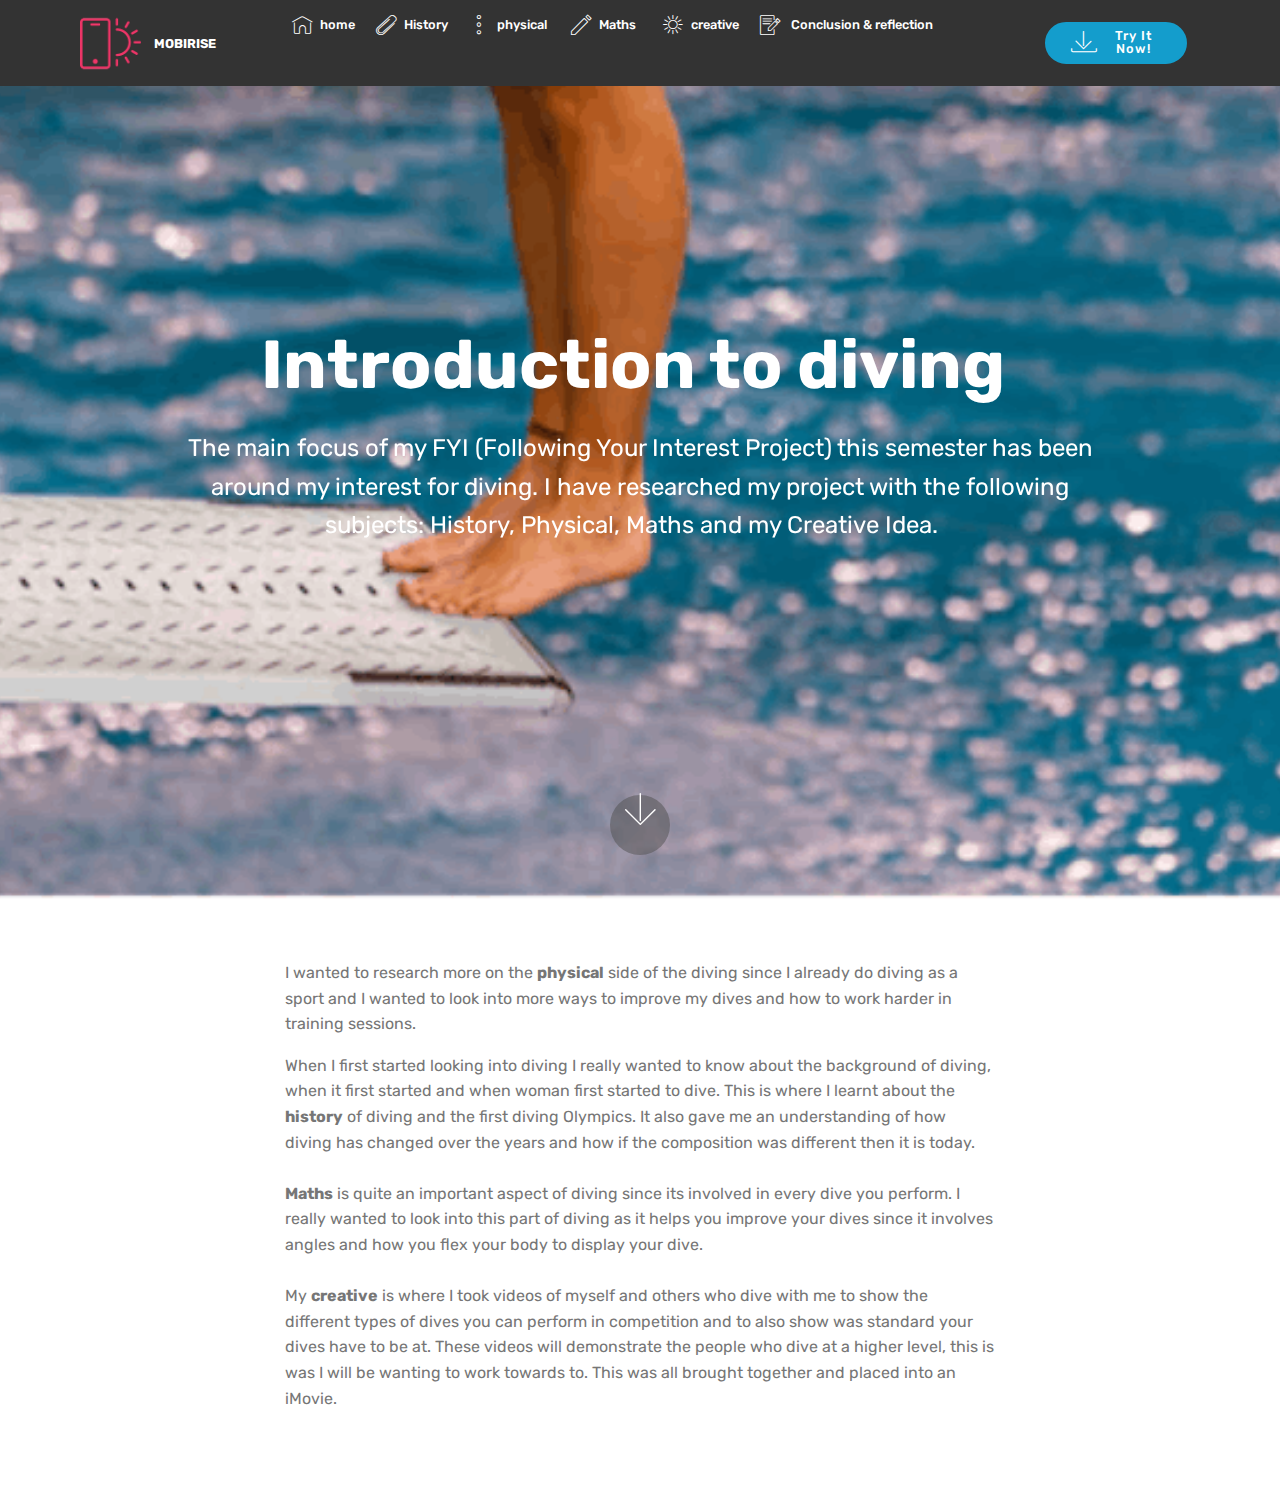
==== commit dc023b5c: "create github pages" ====
--- a/index.html
+++ b/index.html
@@ -72,7 +72,7 @@
     </nav>
 </section>
 
-<section class="engine"><a href="https://mobirise.ws/d">best free web page software</a></section><section class="cid-qPJjMqsxt0 mbr-fullscreen mbr-parallax-background" id="header2-f">
+<section class="engine"><a href="https://mobirise.ws/q">web page creator download</a></section><section class="cid-qPJjMqsxt0 mbr-fullscreen mbr-parallax-background" id="header2-f">
 
     
 
@@ -83,7 +83,7 @@
             <div class="mbr-white col-md-10">
                 <h1 class="mbr-section-title mbr-bold pb-3 mbr-fonts-style display-1">Introduction to diving&nbsp;</h1>
                 
-                <p class="mbr-text pb-3 mbr-fonts-style display-5">The main focus of my FYI (Following Your Interest Project) this semester has been around my interest for diving. I have researched my project with the following subjects: History, Physical, maths and my creative idea. &nbsp;</p>
+                <p class="mbr-text pb-3 mbr-fonts-style display-5">The main focus of my FYI (Following Your Interest Project) this semester has been around my interest for diving. I have researched my project with the following subjects: History, Physical, Maths and my Creative Idea. &nbsp;&nbsp;</p>
                 
             </div>
         </div>
